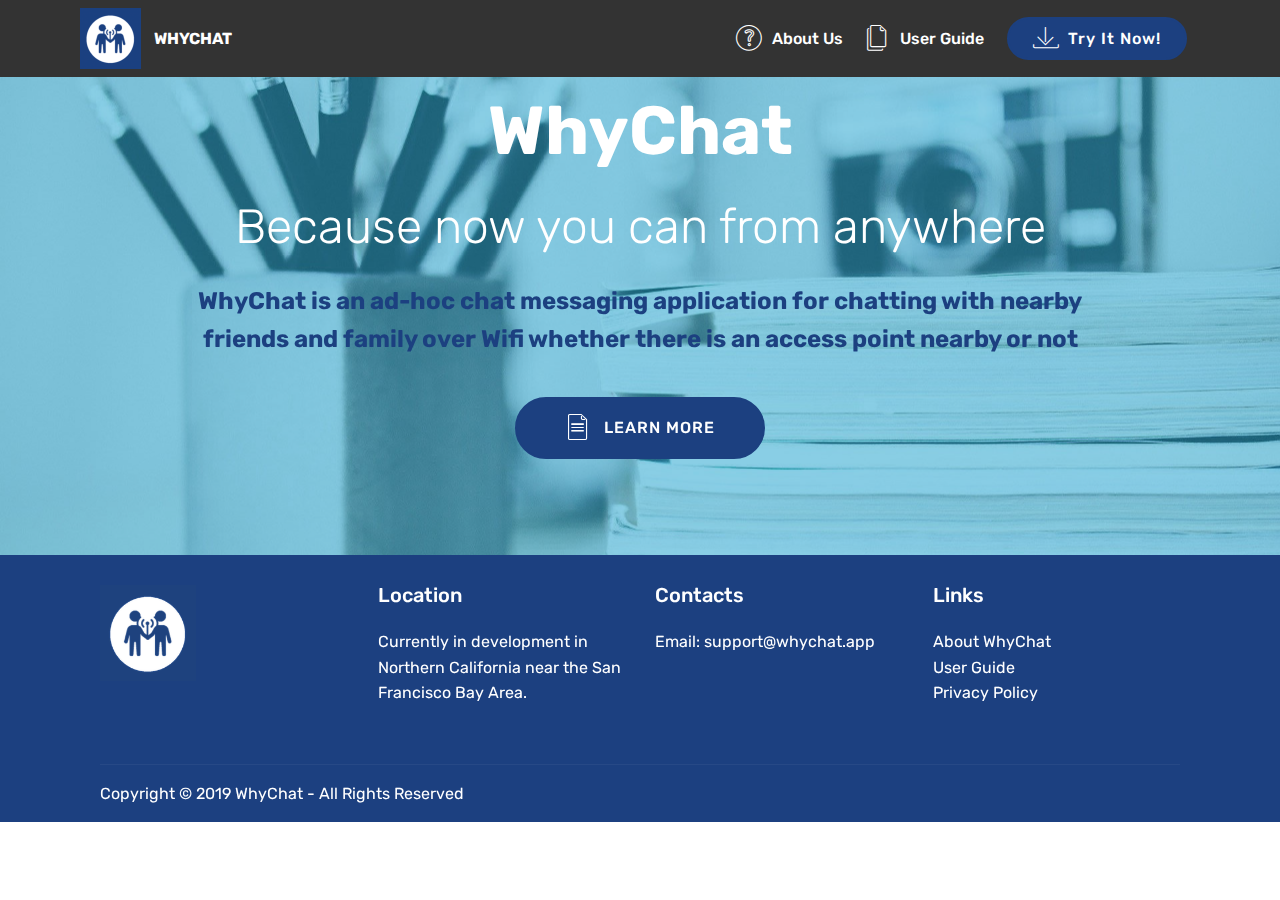
==== WhyChat/v1/index.html @ 86b4278e "Removing all of the original hi-res images" ====
<!DOCTYPE html>
<html  >
<head>
  <!-- Site made with Mobirise Website Builder v4.11.6, https://mobirise.com -->
  <meta charset="UTF-8">
  <meta http-equiv="X-UA-Compatible" content="IE=edge">
  <meta name="generator" content="Mobirise v4.11.6, mobirise.com">
  <meta name="viewport" content="width=device-width, initial-scale=1, minimum-scale=1">
  <link rel="shortcut icon" href="assets/images/icon-603x-122x122.png" type="image/x-icon">
  <meta name="description" content="">
  
  <title>Home</title>
  <link rel="stylesheet" href="assets/web/assets/mobirise-icons/mobirise-icons.css">
  <link rel="stylesheet" href="assets/bootstrap/css/bootstrap.min.css">
  <link rel="stylesheet" href="assets/bootstrap/css/bootstrap-grid.min.css">
  <link rel="stylesheet" href="assets/bootstrap/css/bootstrap-reboot.min.css">
  <link rel="stylesheet" href="assets/socicon/css/styles.css">
  <link rel="stylesheet" href="assets/tether/tether.min.css">
  <link rel="stylesheet" href="assets/dropdown/css/style.css">
  <link rel="stylesheet" href="assets/theme/css/style.css">
  <link rel="preload" as="style" href="assets/mobirise/css/mbr-additional.css"><link rel="stylesheet" href="assets/mobirise/css/mbr-additional.css" type="text/css">
  
  
  
</head>
<body>

<!-- Analytics -->
<head>
  <meta name="description" content="WhyChat? Because now you can chat with other people from any nearby place that other iOS users exist. WhyChat is similar to other chat messaging applications, but the major difference is that no information is stored or transmitted to the cloud. All messages are sent directly between iOS devices with end-to-end encryption. All of your login information, messages, and file attachments are also stored in an encrypted format on your device once received. So now you're probably asking, what's the primary use case for Why Chat? Well, WhyChat is an ad-hoc chat messaging application for those times when you have either limited or no cellular network connectivity and maybe even no Wi-Fi access point or router to connect to. You really could literally use it anywhere you want: home, school, work, lab environments, an underground bunker, etc... Let's examine a few more of those now.">
 <meta name="copyright" content="WhyChat, Copyright 2019">
 <meta name="keywords" content="WhyChat,ad-hoc,Chat,Message,VPN,tunnel,peer-to-peer,device-to-device,Wifi,Cellular,limited,Facebook,WhatsApp,Messenger,WhyChat,Line,Message,Flight,United,Delta,WeChat,Viber,Telegram,Tinder,Bumble,OkCupid,Grindr,Scruff,Hinge,Happn,Airlines,Airplane,American,United,Delta,Alaska,Southwest,JetBlue,hiking">
</head>
<!-- /Analytics -->


  <section class="menu cid-qTkzRZLJNu" once="menu" id="menu1-0">

    

    <nav class="navbar navbar-expand beta-menu navbar-dropdown align-items-center navbar-fixed-top navbar-toggleable-sm">
        <button class="navbar-toggler navbar-toggler-right" type="button" data-toggle="collapse" data-target="#navbarSupportedContent" aria-controls="navbarSupportedContent" aria-expanded="false" aria-label="Toggle navigation">
            <div class="hamburger">
                <span></span>
                <span></span>
                <span></span>
                <span></span>
            </div>
        </button>
        <div class="menu-logo">
            <div class="navbar-brand">
                <span class="navbar-logo">
                    <a href="index.html">
                         <img src="assets/images/icon-603x-122x122.png" alt="Mobirise" title="" style="height: 3.8rem;">
                    </a>
                </span>
                <span class="navbar-caption-wrap"><a class="navbar-caption text-white display-4" href="index.html">
                        WHYCHAT</a></span>
            </div>
        </div>
        <div class="collapse navbar-collapse" id="navbarSupportedContent">
            <ul class="navbar-nav nav-dropdown" data-app-modern-menu="true"><li class="nav-item">
                    <a class="nav-link link text-white display-4" href="about.html"><span class="mbri-question mbr-iconfont mbr-iconfont-btn"></span>
                        
                        About Us</a>
                </li><li class="nav-item"><a class="nav-link link text-white display-4" href="user_guide.html"><span class="mbri-pages mbr-iconfont mbr-iconfont-btn"></span>
                        
                        User Guide</a></li></ul>
            <div class="navbar-buttons mbr-section-btn"><a class="btn btn-sm btn-primary display-4" href="https://testflight.apple.com/join/iDws4KuP" target="_blank">
                    <span class="mbri-save mbr-iconfont mbr-iconfont-btn "></span>
                    Try It Now!
                </a></div>
        </div>
    </nav>
</section>

<section class="engine"><a href="https://mobirise.info/o">portfolio website templates</a></section><section class="header1 cid-rIruFOC8xG mbr-parallax-background" id="header1-3">

    

    <div class="mbr-overlay" style="opacity: 0.5; background-color: rgb(20, 157, 204);">
    </div>

    <div class="container">
        <div class="row justify-content-md-center">
            <div class="mbr-white col-md-10">
                <h1 class="mbr-section-title align-center mbr-bold pb-3 mbr-fonts-style display-1">
                    WhyChat</h1>
                <h3 class="mbr-section-subtitle align-center mbr-light pb-3 mbr-fonts-style display-2">Because now you can from anywhere</h3>
                <p class="mbr-text align-center pb-3 mbr-fonts-style display-5"><strong>WhyChat is an ad-hoc chat messaging application for chatting with nearby friends and family over Wifi whether there is an access point nearby or not</strong></p>
                <div class="mbr-section-btn align-center"><a class="btn btn-md btn-primary display-4" href="user_guide.html">
                        <span class="mbr-iconfont mbri-file"></span>LEARN MORE</a></div>
            </div>
        </div>
    </div>

</section>

<section class="cid-rIrBvwK6OU" id="footer1-4">

    

    

    <div class="container">
        <div class="media-container-row content text-white">
            <div class="col-12 col-md-3">
                <div class="media-wrap">
                    
                        <img src="assets/images/icon-83-6-167x167.png" alt="Mobirise" title="">
                    
                </div>
            </div>
            <div class="col-12 col-md-3 mbr-fonts-style display-7">
                <h5 class="pb-3">Location</h5>
                <p class="mbr-text">Currently in development in Northern California near the San Francisco Bay Area.</p>
            </div>
            <div class="col-12 col-md-3 mbr-fonts-style display-7">
                <h5 class="pb-3">
                    Contacts
                </h5>
                <p class="mbr-text">
                    Email: <a href="mailto:support@whychat.app" class="text-white">support@whychat.app &nbsp;</a> &nbsp; &nbsp; &nbsp;<br></p>
            </div>
            <div class="col-12 col-md-3 mbr-fonts-style display-7">
                <h5 class="pb-3">
                    Links
                </h5>
                <p class="mbr-text"><a href="about.html" class="text-white">About WhyChat</a><br><a class="text-white" href="user_guide.html">User Guide</a><br><a href="privacy_policy.html" class="text-white">Privacy Policy</a><br><br></p>
            </div>
        </div>
        <div class="footer-lower">
            <div class="media-container-row">
                <div class="col-sm-12">
                    <hr>
                </div>
            </div>
            <div class="media-container-row mbr-white">
                <div class="col-sm-6 copyright">
                    <p class="mbr-text mbr-fonts-style display-7">Copyright © 2019 WhyChat - All Rights Reserved
                    </p>
                </div>
                <div class="col-md-6">
                    
                </div>
            </div>
        </div>
    </div>
</section>


  <script src="assets/web/assets/jquery/jquery.min.js"></script>
  <script src="assets/popper/popper.min.js"></script>
  <script src="assets/bootstrap/js/bootstrap.min.js"></script>
  <script src="assets/tether/tether.min.js"></script>
  <script src="assets/dropdown/js/nav-dropdown.js"></script>
  <script src="assets/dropdown/js/navbar-dropdown.js"></script>
  <script src="assets/touchswipe/jquery.touch-swipe.min.js"></script>
  <script src="assets/parallax/jarallax.min.js"></script>
  <script src="assets/smoothscroll/smooth-scroll.js"></script>
  <script src="assets/theme/js/script.js"></script>
  
  
</body>
</html>
---- WhyChat/v1/assets/web/assets/mobirise-icons/mobirise-icons.css ----
@font-face {
  font-family: 'MobiriseIcons';
  src:  url('mobirise-icons.eot?spat4u');
  src:  url('mobirise-icons.eot?spat4u#iefix') format('embedded-opentype'),
    url('mobirise-icons.ttf?spat4u') format('truetype'),
    url('mobirise-icons.woff?spat4u') format('woff'),
    url('mobirise-icons.svg?spat4u#MobiriseIcons') format('svg');
  font-weight: normal;
  font-style: normal;
  font-display: swap;
}

[class^="mbri-"], [class*=" mbri-"] {
  /* use !important to prevent issues with browser extensions that change fonts */
  font-family: MobiriseIcons !important;
  speak: none;
  font-style: normal;
  font-weight: normal;
  font-variant: normal;
  text-transform: none;
  line-height: 1;

  /* Better Font Rendering =========== */
  -webkit-font-smoothing: antialiased;
  -moz-osx-font-smoothing: grayscale;
}

.mbri-add-submenu:before {
  content: "\e900";
}
.mbri-alert:before {
  content: "\e901";
}
.mbri-align-center:before {
  content: "\e902";
}
.mbri-align-justify:before {
  content: "\e903";
}
.mbri-align-left:before {
  content: "\e904";
}
.mbri-align-right:before {
  content: "\e905";
}
.mbri-android:before {
  content: "\e906";
}
.mbri-apple:before {
  content: "\e907";
}
.mbri-arrow-down:before {
  content: "\e908";
}
.mbri-arrow-next:before {
  content: "\e909";
}
.mbri-arrow-prev:before {
  content: "\e90a";
}
.mbri-arrow-up:before {
  content: "\e90b";
}
.mbri-bold:before {
  content: "\e90c";
}
.mbri-bookmark:before {
  content: "\e90d";
}
.mbri-bootstrap:before {
  content: "\e90e";
}
.mbri-briefcase:before {
  content: "\e90f";
}
.mbri-browse:before {
  content: "\e910";
}
.mbri-bulleted-list:before {
  content: "\e911";
}
.mbri-calendar:before {
  content: "\e912";
}
.mbri-camera:before {
  content: "\e913";
}
.mbri-cart-add:before {
  content: "\e914";
}
.mbri-cart-full:before {
  content: "\e915";
}
.mbri-cash:before {
  content: "\e916";
}
.mbri-change-style:before {
  content: "\e917";
}
.mbri-chat:before {
  content: "\e918";
}
.mbri-clock:before {
  content: "\e919";
}
.mbri-close:before {
  content: "\e91a";
}
.mbri-cloud:before {
  content: "\e91b";
}
.mbri-code:before {
  content: "\e91c";
}
.mbri-contact-form:before {
  content: "\e91d";
}
.mbri-credit-card:before {
  content: "\e91e";
}
.mbri-cursor-click:before {
  content: "\e91f";
}
.mbri-cust-feedback:before {
  content: "\e920";
}
.mbri-database:before {
  content: "\e921";
}
.mbri-delivery:before {
  content: "\e922";
}
.mbri-desktop:before {
  content: "\e923";
}
.mbri-devices:before {
  content: "\e924";
}
.mbri-down:before {
  content: "\e925";
}
.mbri-download:before {
  content: "\e989";
}
.mbri-drag-n-drop:before {
  content: "\e927";
}
.mbri-drag-n-drop2:before {
  content: "\e928";
}
.mbri-edit:before {
  content: "\e929";
}
.mbri-edit2:before {
  content: "\e92a";
}
.mbri-error:before {
  content: "\e92b";
}
.mbri-extension:before {
  content: "\e92c";
}
.mbri-features:before {
  content: "\e92d";
}
.mbri-file:before {
  content: "\e92e";
}
.mbri-flag:before {
  content: "\e92f";
}
.mbri-folder:before {
  content: "\e930";
}
.mbri-gift:before {
  content: "\e931";
}
.mbri-github:before {
  content: "\e932";
}
.mbri-globe:before {
  content: "\e933";
}
.mbri-globe-2:before {
  content: "\e934";
}
.mbri-growing-chart:before {
  content: "\e935";
}
.mbri-hearth:before {
  content: "\e936";
}
.mbri-help:before {
  content: "\e937";
}
.mbri-home:before {
  content: "\e938";
}
.mbri-hot-cup:before {
  content: "\e939";
}
.mbri-idea:before {
  content: "\e93a";
}
.mbri-image-gallery:before {
  content: "\e93b";
}
.mbri-image-slider:before {
  content: "\e93c";
}
.mbri-info:before {
  content: "\e93d";
}
.mbri-italic:before {
  content: "\e93e";
}
.mbri-key:before {
  content: "\e93f";
}
.mbri-laptop:before {
  content: "\e940";
}
.mbri-layers:before {
  content: "\e941";
}
.mbri-left-right:before {
  content: "\e942";
}
.mbri-left:before {
  content: "\e943";
}
.mbri-letter:before {
  content: "\e944";
}
.mbri-like:before {
  content: "\e945";
}
.mbri-link:before {
  content: "\e946";
}
.mbri-lock:before {
  content: "\e947";
}
.mbri-login:before {
  content: "\e948";
}
.mbri-logout:before {
  content: "\e949";
}
.mbri-magic-stick:before {
  content: "\e94a";
}
.mbri-map-pin:before {
  content: "\e94b";
}
.mbri-menu:before {
  content: "\e94c";
}
.mbri-mobile:before {
  content: "\e94d";
}
.mbri-mobile2:before {
  content: "\e94e";
}
.mbri-mobirise:before {
  content: "\e94f";
}
.mbri-more-horizontal:before {
  content: "\e950";
}
.mbri-more-vertical:before {
  content: "\e951";
}
.mbri-music:before {
  content: "\e952";
}
.mbri-new-file:before {
  content: "\e953";
}
.mbri-numbered-list:before {
  content: "\e954";
}
.mbri-opened-folder:before {
  content: "\e955";
}
.mbri-pages:before {
  content: "\e956";
}
.mbri-paper-plane:before {
  content: "\e957";
}
.mbri-paperclip:before {
  content: "\e958";
}
.mbri-photo:before {
  content: "\e959";
}
.mbri-photos:before {
  content: "\e95a";
}
.mbri-pin:before {
  content: "\e95b";
}
.mbri-play:before {
  content: "\e95c";
}
.mbri-plus:before {
  content: "\e95d";
}
.mbri-preview:before {
  content: "\e95e";
}
.mbri-print:before {
  content: "\e95f";
}
.mbri-protect:before {
  content: "\e960";
}
.mbri-question:before {
  content: "\e961";
}
.mbri-quote-left:before {
  content: "\e962";
}
.mbri-quote-right:before {
  content: "\e963";
}
.mbri-refresh:before {
  content: "\e964";
}
.mbri-responsive:before {
  content: "\e965";
}
.mbri-right:before {
  content: "\e966";
}
.mbri-rocket:before {
  content: "\e967";
}
.mbri-sad-face:before {
  content: "\e968";
}
.mbri-sale:before {
  content: "\e969";
}
.mbri-save:before {
  content: "\e96a";
}
.mbri-search:before {
  content: "\e96b";
}
.mbri-setting:before {
  content: "\e96c";
}
.mbri-setting2:before {
  content: "\e96d";
}
.mbri-setting3:before {
  content: "\e96e";
}
.mbri-share:before {
  content: "\e96f";
}
.mbri-shopping-bag:before {
  content: "\e970";
}
.mbri-shopping-basket:before {
  content: "\e971";
}
.mbri-shopping-cart:before {
  content: "\e972";
}
.mbri-sites:before {
  content: "\e973";
}
.mbri-smile-face:before {
  content: "\e974";
}
.mbri-speed:before {
  content: "\e975";
}
.mbri-star:before {
  content: "\e976";
}
.mbri-success:before {
  content: "\e977";
}
.mbri-sun:before {
  content: "\e978";
}
.mbri-sun2:before {
  content: "\e979";
}
.mbri-tablet:before {
  content: "\e97a";
}
.mbri-tablet-vertical:before {
  content: "\e97b";
}
.mbri-target:before {
  content: "\e97c";
}
.mbri-timer:before {
  content: "\e97d";
}
.mbri-to-ftp:before {
  content: "\e97e";
}
.mbri-to-local-drive:before {
  content: "\e97f";
}
.mbri-touch-swipe:before {
  content: "\e980";
}
.mbri-touch:before {
  content: "\e981";
}
.mbri-trash:before {
  content: "\e982";
}
.mbri-underline:before {
  content: "\e983";
}
.mbri-unlink:before {
  content: "\e984";
}
.mbri-unlock:before {
  content: "\e985";
}
.mbri-up-down:before {
  content: "\e986";
}
.mbri-up:before {
  content: "\e987";
}
.mbri-update:before {
  content: "\e988";
}
.mbri-upload:before {
 content: "\e926"; 
}
.mbri-user:before {
  content: "\e98a";
}
.mbri-user2:before {
  content: "\e98b";
}
.mbri-users:before {
  content: "\e98c";
}
.mbri-video:before {
  content: "\e98d";
}
.mbri-video-play:before {
  content: "\e98e";
}
.mbri-watch:before {
  content: "\e98f";
}
.mbri-website-theme:before {
  content: "\e990";
}
.mbri-wifi:before {
  content: "\e991";
}
.mbri-windows:before {
  content: "\e992";
}
.mbri-zoom-out:before {
  content: "\e993";
}
.mbri-redo:before {
  content: "\e994";
}
.mbri-undo:before {
  content: "\e995";
}
---- WhyChat/v1/assets/socicon/css/styles.css ----
@charset "UTF-8";

@font-face {
  font-family: "socicon";
  src:url("../fonts/socicon.eot");
  src:url("../fonts/socicon.eot?#iefix") format("embedded-opentype"),
    url("../fonts/socicon.woff") format("woff"),
    url("../fonts/socicon.ttf") format("truetype"),
    url("../fonts/socicon.svg#socicon") format("svg");
  font-weight: normal;
  font-style: normal;
  font-display:swap;
}

[data-icon]:before {
  font-family: "socicon" !important;
  content: attr(data-icon);
  font-style: normal !important;
  font-weight: normal !important;
  font-variant: normal !important;
  text-transform: none !important;
  speak: none;
  line-height: 1;
  -webkit-font-smoothing: antialiased;
  -moz-osx-font-smoothing: grayscale;
}

[class^="socicon-"]:before,
[class*=" socicon-"]:before {
  font-family: "socicon" !important;
  font-style: normal !important;
  font-weight: normal !important;
  font-variant: normal !important;
  text-transform: none !important;
  speak: none;
  line-height: 1;
  -webkit-font-smoothing: antialiased;
  -moz-osx-font-smoothing: grayscale;
}

.socicon-modelmayhem:before {
  content: "\e000";
}
.socicon-mixcloud:before {
  content: "\e001";
}
.socicon-drupal:before {
  content: "\e002";
}
.socicon-swarm:before {
  content: "\e003";
}
.socicon-istock:before {
  content: "\e004";
}
.socicon-yammer:before {
  content: "\e005";
}
.socicon-ello:before {
  content: "\e006";
}
.socicon-stackoverflow:before {
  content: "\e007";
}
.socicon-persona:before {
  content: "\e008";
}
.socicon-triplej:before {
  content: "\e009";
}
.socicon-houzz:before {
  content: "\e00a";
}
.socicon-rss:before {
  content: "\e00b";
}
.socicon-paypal:before {
  content: "\e00c";
}
.socicon-odnoklassniki:before {
  content: "\e00d";
}
.socicon-airbnb:before {
  content: "\e00e";
}
.socicon-periscope:before {
  content: "\e00f";
}
.socicon-outlook:before {
  content: "\e010";
}
.socicon-coderwall:before {
  content: "\e011";
}
.socicon-tripadvisor:before {
  content: "\e012";
}
.socicon-appnet:before {
  content: "\e013";
}
.socicon-goodreads:before {
  content: "\e014";
}
.socicon-tripit:before {
  content: "\e015";
}
.socicon-lanyrd:before {
  content: "\e016";
}
.socicon-slideshare:before {
  content: "\e017";
}
.socicon-buffer:before {
  content: "\e018";
}
.socicon-disqus:before {
  content: "\e019";
}
.socicon-vkontakte:before {
  content: "\e01a";
}
.socicon-whatsapp:before {
  content: "\e01b";
}
.socicon-patreon:before {
  content: "\e01c";
}
.socicon-storehouse:before {
  content: "\e01d";
}
.socicon-pocket:before {
  content: "\e01e";
}
.socicon-mail:before {
  content: "\e01f";
}
.socicon-blogger:before {
  content: "\e020";
}
.socicon-technorati:before {
  content: "\e021";
}
.socicon-reddit:before {
  content: "\e022";
}
.socicon-dribbble:before {
  content: "\e023";
}
.socicon-stumbleupon:before {
  content: "\e024";
}
.socicon-digg:before {
  content: "\e025";
}
.socicon-envato:before {
  content: "\e026";
}
.socicon-behance:before {
  content: "\e027";
}
.socicon-delicious:before {
  content: "\e028";
}
.socicon-deviantart:before {
  content: "\e029";
}
.socicon-forrst:before {
  content: "\e02a";
}
.socicon-play:before {
  content: "\e02b";
}
.socicon-zerply:before {
  content: "\e02c";
}
.socicon-wikipedia:before {
  content: "\e02d";
}
.socicon-apple:before {
  content: "\e02e";
}
.socicon-flattr:before {
  content: "\e02f";
}
.socicon-github:before {
  content: "\e030";
}
.socicon-renren:before {
  content: "\e031";
}
.socicon-friendfeed:before {
  content: "\e032";
}
.socicon-newsvine:before {
  content: "\e033";
}
.socicon-identica:before {
  content: "\e034";
}
.socicon-bebo:before {
  content: "\e035";
}
.socicon-zynga:before {
  content: "\e036";
}
.socicon-steam:before {
  content: "\e037";
}
.socicon-xbox:before {
  content: "\e038";
}
.socicon-windows:before {
  content: "\e039";
}
.socicon-qq:before {
  content: "\e03a";
}
.socicon-douban:before {
  content: "\e03b";
}
.socicon-meetup:before {
  content: "\e03c";
}
.socicon-playstation:before {
  content: "\e03d";
}
.socicon-android:before {
  content: "\e03e";
}
.socicon-snapchat:before {
  content: "\e03f";
}
.socicon-twitter:before {
  content: "\e040";
}
.socicon-facebook:before {
  content: "\e041";
}
.socicon-googleplus:before {
  content: "\e042";
}
.socicon-pinterest:before {
  content: "\e043";
}
.socicon-foursquare:before {
  content: "\e044";
}
.socicon-yahoo:before {
  content: "\e045";
}
.socicon-skype:before {
  content: "\e046";
}
.socicon-yelp:before {
  content: "\e047";
}
.socicon-feedburner:before {
  content: "\e048";
}
.socicon-linkedin:before {
  content: "\e049";
}
.socicon-viadeo:before {
  content: "\e04a";
}
.socicon-xing:before {
  content: "\e04b";
}
.socicon-myspace:before {
  content: "\e04c";
}
.socicon-soundcloud:before {
  content: "\e04d";
}
.socicon-spotify:before {
  content: "\e04e";
}
.socicon-grooveshark:before {
  content: "\e04f";
}
.socicon-lastfm:before {
  content: "\e050";
}
.socicon-youtube:before {
  content: "\e051";
}
.socicon-vimeo:before {
  content: "\e052";
}
.socicon-dailymotion:before {
  content: "\e053";
}
.socicon-vine:before {
  content: "\e054";
}
.socicon-flickr:before {
  content: "\e055";
}
.socicon-500px:before {
  content: "\e056";
}
.socicon-wordpress:before {
  content: "\e058";
}
.socicon-tumblr:before {
  content: "\e059";
}
.socicon-twitch:before {
  content: "\e05a";
}
.socicon-8tracks:before {
  content: "\e05b";
}
.socicon-amazon:before {
  content: "\e05c";
}
.socicon-icq:before {
  content: "\e05d";
}
.socicon-smugmug:before {
  content: "\e05e";
}
.socicon-ravelry:before {
  content: "\e05f";
}
.socicon-weibo:before {
  content: "\e060";
}
.socicon-baidu:before {
  content: "\e061";
}
.socicon-angellist:before {
  content: "\e062";
}
.socicon-ebay:before {
  content: "\e063";
}
.socicon-imdb:before {
  content: "\e064";
}
.socicon-stayfriends:before {
  content: "\e065";
}
.socicon-residentadvisor:before {
  content: "\e066";
}
.socicon-google:before {
  content: "\e067";
}
.socicon-yandex:before {
  content: "\e068";
}
.socicon-sharethis:before {
  content: "\e069";
}
.socicon-bandcamp:before {
  content: "\e06a";
}
.socicon-itunes:before {
  content: "\e06b";
}
.socicon-deezer:before {
  content: "\e06c";
}
.socicon-telegram:before {
  content: "\e06e";
}
.socicon-openid:before {
  content: "\e06f";
}
.socicon-amplement:before {
  content: "\e070";
}
.socicon-viber:before {
  content: "\e071";
}
.socicon-zomato:before {
  content: "\e072";
}
.socicon-draugiem:before {
  content: "\e074";
}
.socicon-endomodo:before {
  content: "\e075";
}
.socicon-filmweb:before {
  content: "\e076";
}
.socicon-stackexchange:before {
  content: "\e077";
}
.socicon-wykop:before {
  content: "\e078";
}
.socicon-teamspeak:before {
  content: "\e079";
}
.socicon-teamviewer:before {
  content: "\e07a";
}
.socicon-ventrilo:before {
  content: "\e07b";
}
.socicon-younow:before {
  content: "\e07c";
}
.socicon-raidcall:before {
  content: "\e07d";
}
.socicon-mumble:before {
  content: "\e07e";
}
.socicon-medium:before {
  content: "\e06d";
}
.socicon-bebee:before {
  content: "\e07f";
}
.socicon-hitbox:before {
  content: "\e080";
}
.socicon-reverbnation:before {
  content: "\e081";
}
.socicon-formulr:before {
  content: "\e082";
}
.socicon-instagram:before {
  content: "\e057";
}
.socicon-battlenet:before {
  content: "\e083";
}
.socicon-chrome:before {
  content: "\e084";
}
.socicon-discord:before {
  content: "\e086";
}
.socicon-issuu:before {
  content: "\e087";
}
.socicon-macos:before {
  content: "\e088";
}
.socicon-firefox:before {
  content: "\e089";
}
.socicon-opera:before {
  content: "\e08d";
}
.socicon-keybase:before {
  content: "\e090";
}
.socicon-alliance:before {
  content: "\e091";
}
.socicon-livejournal:before {
  content: "\e092";
}
.socicon-googlephotos:before {
  content: "\e093";
}
.socicon-horde:before {
  content: "\e094";
}
.socicon-etsy:before {
  content: "\e095";
}
.socicon-zapier:before {
  content: "\e096";
}
.socicon-google-scholar:before {
  content: "\e097";
}
.socicon-researchgate:before {
  content: "\e098";
}
.socicon-wechat:before {
  content: "\e099";
}
.socicon-strava:before {
  content: "\e09a";
}
.socicon-line:before {
  content: "\e09b";
}
.socicon-lyft:before {
  content: "\e09c";
}
.socicon-uber:before {
  content: "\e09d";
}
.socicon-songkick:before {
  content: "\e09e";
}
.socicon-viewbug:before {
  content: "\e09f";
}
.socicon-googlegroups:before {
  content: "\e0a0";
}
.socicon-quora:before {
  content: "\e073";
}
.socicon-diablo:before {
  content: "\e085";
}
.socicon-blizzard:before {
  content: "\e0a1";
}
.socicon-hearthstone:before {
  content: "\e08b";
}
.socicon-heroes:before {
  content: "\e08a";
}
.socicon-overwatch:before {
  content: "\e08c";
}
.socicon-warcraft:before {
  content: "\e08e";
}
.socicon-starcraft:before {
  content: "\e08f";
}
.socicon-beam:before {
  content: "\e0a2";
}
.socicon-curse:before {
  content: "\e0a3";
}
.socicon-player:before {
  content: "\e0a4";
}
.socicon-streamjar:before {
  content: "\e0a5";
}
.socicon-nintendo:before {
  content: "\e0a6";
}
.socicon-hellocoton:before {
  content: "\e0a7";
}
---- WhyChat/v1/assets/dropdown/css/style.css ----
.navbar-dropdown {
  left: 0;
  padding: 0;
  position: absolute;
  right: 0;
  top: 0;
  transition: all 0.45s ease;
  z-index: 1030;
  background: #282828; }
  .navbar-dropdown .navbar-logo {
    margin-right: 0.8rem;
    transition: margin 0.3s ease-in-out;
    vertical-align: middle; }
    .navbar-dropdown .navbar-logo img {
      height: 3.125rem;
      transition: all 0.3s ease-in-out; }
    .navbar-dropdown .navbar-logo.mbr-iconfont {
      font-size: 3.125rem;
      line-height: 3.125rem; }
  .navbar-dropdown .navbar-caption {
    font-weight: 700;
    white-space: normal;
    vertical-align: -4px;
    line-height: 3.125rem !important; }
    .navbar-dropdown .navbar-caption, .navbar-dropdown .navbar-caption:hover {
      color: inherit;
      text-decoration: none; }
  .navbar-dropdown .mbr-iconfont + .navbar-caption {
    vertical-align: -1px; }
  .navbar-dropdown.navbar-fixed-top {
    position: fixed; }
  .navbar-dropdown .navbar-brand span {
    vertical-align: -4px; }
  .navbar-dropdown.bg-color.transparent {
    background: none; }
  .navbar-dropdown.navbar-short .navbar-brand {
    padding: 0.625rem 0; }
    .navbar-dropdown.navbar-short .navbar-brand span {
      vertical-align: -1px; }
  .navbar-dropdown.navbar-short .navbar-caption {
    line-height: 2.375rem !important;
    vertical-align: -2px; }
  .navbar-dropdown.navbar-short .navbar-logo {
    margin-right: 0.5rem; }
    .navbar-dropdown.navbar-short .navbar-logo img {
      height: 2.375rem; }
    .navbar-dropdown.navbar-short .navbar-logo.mbr-iconfont {
      font-size: 2.375rem;
      line-height: 2.375rem; }
  .navbar-dropdown.navbar-short .mbr-table-cell {
    height: 3.625rem; }
  .navbar-dropdown .navbar-close {
    left: 0.6875rem;
    position: fixed;
    top: 0.75rem;
    z-index: 1000; }
  .navbar-dropdown .hamburger-icon {
    content: "";
    display: inline-block;
    vertical-align: middle;
    width: 16px;
    -webkit-box-shadow: 0 -6px 0 1px #282828,0 0 0 1px #282828,0 6px 0 1px #282828;
    -moz-box-shadow: 0 -6px 0 1px #282828,0 0 0 1px #282828,0 6px 0 1px #282828;
    box-shadow: 0 -6px 0 1px #282828,0 0 0 1px #282828,0 6px 0 1px #282828; }

.dropdown-menu .dropdown-toggle[data-toggle="dropdown-submenu"]::after {
  border-bottom: 0.35em solid transparent;
  border-left: 0.35em solid;
  border-right: 0;
  border-top: 0.35em solid transparent;
  margin-left: 0.3rem; }

.dropdown-menu .dropdown-item:focus {
  outline: 0; }

.nav-dropdown {
  font-size: 0.75rem;
  font-weight: 500;
  height: auto !important; }
  .nav-dropdown .nav-btn {
    padding-left: 1rem; }
  .nav-dropdown .link {
    margin: .667em 1.667em;
    font-weight: 500;
    padding: 0;
    transition: color .2s ease-in-out; }
    .nav-dropdown .link.dropdown-toggle {
      margin-right: 2.583em; }
      .nav-dropdown .link.dropdown-toggle::after {
        margin-left: .25rem;
        border-top: 0.35em solid;
        border-right: 0.35em solid transparent;
        border-left: 0.35em solid transparent;
        border-bottom: 0; }
      .nav-dropdown .link.dropdown-toggle[aria-expanded="true"] {
        margin: 0;
        padding: 0.667em 3.263em  0.667em 1.667em; }
  .nav-dropdown .link::after,
  .nav-dropdown .dropdown-item::after {
    color: inherit; }
  .nav-dropdown .btn {
    font-size: 0.75rem;
    font-weight: 700;
    letter-spacing: 0;
    margin-bottom: 0;
    padding-left: 1.25rem;
    padding-right: 1.25rem; }
  .nav-dropdown .dropdown-menu {
    border-radius: 0;
    border: 0;
    left: 0;
    margin: 0;
    padding-bottom: 1.25rem;
    padding-top: 1.25rem;
    position: relative; }
  .nav-dropdown .dropdown-submenu {
    margin-left: 0.125rem;
    top: 0; }
  .nav-dropdown .dropdown-item {
    font-weight: 500;
    line-height: 2;
    padding: 0.3846em 4.615em 0.3846em 1.5385em;
    position: relative;
    transition: color .2s ease-in-out, background-color .2s ease-in-out; }
    .nav-dropdown .dropdown-item::after {
      margin-top: -0.3077em;
      position: absolute;
      right: 1.1538em;
      top: 50%; }
    .nav-dropdown .dropdown-item:focus, .nav-dropdown .dropdown-item:hover {
      background: none; }

@media (max-width: 767px) {
  .nav-dropdown.navbar-toggleable-sm {
    bottom: 0;
    display: none;
    left: 0;
    overflow-x: hidden;
    position: fixed;
    top: 0;
    transform: translateX(-100%);
    -ms-transform: translateX(-100%);
    -webkit-transform: translateX(-100%);
    width: 18.75rem;
    z-index: 999; } }
.nav-dropdown.navbar-toggleable-xl {
  bottom: 0;
  display: none;
  left: 0;
  overflow-x: hidden;
  position: fixed;
  top: 0;
  transform: translateX(-100%);
  -ms-transform: translateX(-100%);
  -webkit-transform: translateX(-100%);
  width: 18.75rem;
  z-index: 999; }

.nav-dropdown-sm {
  display: block !important;
  overflow-x: hidden;
  overflow: auto;
  padding-top: 3.875rem; }
  .nav-dropdown-sm::after {
    content: "";
    display: block;
    height: 3rem;
    width: 100%; }
  .nav-dropdown-sm.collapse.in ~ .navbar-close {
    display: block !important; }
  .nav-dropdown-sm.collapsing, .nav-dropdown-sm.collapse.in {
    transform: translateX(0);
    -ms-transform: translateX(0);
    -webkit-transform: translateX(0);
    transition: all 0.25s ease-out;
    -webkit-transition: all 0.25s ease-out;
    background: #282828; }
  .nav-dropdown-sm.collapsing[aria-expanded="false"] {
    transform: translateX(-100%);
    -ms-transform: translateX(-100%);
    -webkit-transform: translateX(-100%); }
  .nav-dropdown-sm .nav-item {
    display: block;
    margin-left: 0 !important;
    padding-left: 0; }
  .nav-dropdown-sm .link,
  .nav-dropdown-sm .dropdown-item {
    border-top: 1px dotted rgba(255, 255, 255, 0.1);
    font-size: 0.8125rem;
    line-height: 1.6;
    margin: 0 !important;
    padding: 0.875rem 2.4rem 0.875rem 1.5625rem !important;
    position: relative;
    white-space: normal; }
    .nav-dropdown-sm .link:focus, .nav-dropdown-sm .link:hover,
    .nav-dropdown-sm .dropdown-item:focus,
    .nav-dropdown-sm .dropdown-item:hover {
      background: rgba(0, 0, 0, 0.2) !important;
      color: #c0a375; }
  .nav-dropdown-sm .nav-btn {
    position: relative;
    padding: 1.5625rem 1.5625rem 0 1.5625rem; }
    .nav-dropdown-sm .nav-btn::before {
      border-top: 1px dotted rgba(255, 255, 255, 0.1);
      content: "";
      left: 0;
      position: absolute;
      top: 0;
      width: 100%; }
    .nav-dropdown-sm .nav-btn + .nav-btn {
      padding-top: 0.625rem; }
      .nav-dropdown-sm .nav-btn + .nav-btn::before {
        display: none; }
  .nav-dropdown-sm .btn {
    padding: 0.625rem 0; }
  .nav-dropdown-sm .dropdown-toggle[data-toggle="dropdown-submenu"]::after {
    margin-left: .25rem;
    border-top: 0.35em solid;
    border-right: 0.35em solid transparent;
    border-left: 0.35em solid transparent;
    border-bottom: 0; }
  .nav-dropdown-sm .dropdown-toggle[data-toggle="dropdown-submenu"][aria-expanded="true"]::after {
    border-top: 0;
    border-right: 0.35em solid transparent;
    border-left: 0.35em solid transparent;
    border-bottom: 0.35em solid; }
  .nav-dropdown-sm .dropdown-menu {
    margin: 0;
    padding: 0;
    position: relative;
    top: 0;
    left: 0;
    width: 100%;
    border: 0;
    float: none;
    border-radius: 0;
    background: none; }
  .nav-dropdown-sm .dropdown-submenu {
    left: 100%;
    margin-left: 0.125rem;
    margin-top: -1.25rem;
    top: 0; }

.navbar-toggleable-sm .nav-dropdown .dropdown-menu {
  position: absolute; }

.navbar-toggleable-sm .nav-dropdown .dropdown-submenu {
  left: 100%;
  margin-left: 0.125rem;
  margin-top: -1.25rem;
  top: 0; }

.navbar-toggleable-sm.opened .nav-dropdown .dropdown-menu {
  position: relative; }

.navbar-toggleable-sm.opened .nav-dropdown .dropdown-submenu {
  left: 0;
  margin-left: 00rem;
  margin-top: 0rem;
  top: 0; }

.is-builder .nav-dropdown.collapsing {
  transition: none !important; }

/*# sourceMappingURL=style.css.map */
---- WhyChat/v1/assets/theme/css/style.css ----
/*!
 * Mobirise v4 theme (https://mobirise.com/)
 * Copyright 2017 Mobirise
 */
section {
  background-color: #eeeeee; }

body {
  font-style: normal;
  line-height: 1.5; }

section,
.container,
.container-fluid {
  position: relative;
  word-wrap: break-word; }

a.mbr-iconfont:hover {
  text-decoration: none; }

.article .lead p,
.article .lead ul,
.article .lead ol,
.article .lead pre,
.article .lead blockquote {
  margin-bottom: 0; }

ul,
ol,
pre,
blockquote {
  margin-bottom: 2.3125rem; }

pre {
  background: #f4f4f4;
  padding: 10px 24px;
  white-space: pre-wrap; }

.inactive {
  -webkit-user-select: none;
  -moz-user-select: none;
  -ms-user-select: none;
  user-select: none;
  pointer-events: none;
  -webkit-user-drag: none;
  user-drag: none; }

.mbr-section__comments .row {
  justify-content: center;
  -webkit-justify-content: center; }

a {
  font-style: normal;
  font-weight: 400;
  cursor: pointer; }
  a, a:hover {
    text-decoration: none; }

figure {
  margin-bottom: 0; }

body {
  color: #232323; }

h1,
h2,
h3,
h4,
h5,
h6,
.h1,
.h2,
.h3,
.h4,
.h5,
.h6,
.display-1,
.display-2,
.display-3,
.display-4 {
  line-height: 1;
  word-break: break-word;
  word-wrap: break-word; }

.mbr-section-title {
  font-style: normal;
  line-height: 1.2; }

.mbr-section-subtitle {
  line-height: 1.3; }

.mbr-text {
  font-style: normal;
  line-height: 1.6; }

b,
strong {
  font-weight: bold; }

blockquote {
  padding: 10px 0 10px 20px;
  position: relative;
  border-left: 2px solid;
  border-color: #ff3366; }

input:-webkit-autofill, input:-webkit-autofill:hover, input:-webkit-autofill:focus, input:-webkit-autofill:active {
  transition-delay: 9999s;
  transition-property: background-color, color; }

textarea[type='hidden'] {
  display: none; }

body {
  position: relative; }

section {
  background-position: 50% 50%;
  background-repeat: no-repeat;
  background-size: cover; }
  section .mbr-background-video,
  section .mbr-background-video-preview {
    position: absolute;
    bottom: 0;
    left: 0;
    right: 0;
    top: 0; }

.hidden {
  visibility: hidden; }

.mbr-z-index20 {
  z-index: 20; }

/*! Base colors */
.mbr-white {
  color: #ffffff; }

.mbr-black {
  color: #000000; }

.mbr-bg-white {
  background-color: #ffffff; }

.mbr-bg-black {
  background-color: #000000; }

/*! Text-aligns */
.align-left {
  text-align: left; }

.align-center {
  text-align: center; }

.align-right {
  text-align: right; }

@media (max-width: 767px) {
  .align-left,
  .align-center,
  .align-right,
  .mbr-section-btn,
  .mbr-section-title {
    text-align: center; } }
/*! Font-weight  */
.mbr-light {
  font-weight: 300; }

.mbr-regular {
  font-weight: 400; }

.mbr-semibold {
  font-weight: 500; }

.mbr-bold {
  font-weight: 700; }

/*! Media  */
.media-size-item {
  -webkit-flex: 1 1 auto;
  -moz-flex: 1 1 auto;
  -ms-flex: 1 1 auto;
  -o-flex: 1 1 auto;
  flex: 1 1 auto; }

.media-content {
  -webkit-flex-basis: 100%;
  flex-basis: 100%; }

.media-container-row {
  display: -ms-flexbox;
  display: -webkit-flex;
  display: flex;
  -webkit-flex-direction: row;
  -ms-flex-direction: row;
  flex-direction: row;
  -webkit-flex-wrap: wrap;
  -ms-flex-wrap: wrap;
  flex-wrap: wrap;
  -webkit-justify-content: center;
  -ms-flex-pack: center;
  justify-content: center;
  -webkit-align-content: center;
  -ms-flex-line-pack: center;
  align-content: center;
  -webkit-align-items: start;
  -ms-flex-align: start;
  align-items: start; }
  .media-container-row .media-size-item {
    width: 400px; }

.media-container-column {
  display: -ms-flexbox;
  display: -webkit-flex;
  display: flex;
  -webkit-flex-direction: column;
  -ms-flex-direction: column;
  flex-direction: column;
  -webkit-flex-wrap: wrap;
  -ms-flex-wrap: wrap;
  flex-wrap: wrap;
  -webkit-justify-content: center;
  -ms-flex-pack: center;
  justify-content: center;
  -webkit-align-content: center;
  -ms-flex-line-pack: center;
  align-content: center;
  -webkit-align-items: stretch;
  -ms-flex-align: stretch;
  align-items: stretch; }
  .media-container-column > * {
    width: 100%; }

@media (min-width: 992px) {
  .media-container-row {
    -webkit-flex-wrap: nowrap;
    -ms-flex-wrap: nowrap;
    flex-wrap: nowrap; } }
figure {
  overflow: hidden; }

figure[mbr-media-size] {
  transition: width 0.1s; }

.mbr-figure img,
.mbr-figure iframe {
  display: block;
  width: 100%; }

.card {
  background-color: transparent;
  border: none; }

.card-box {
  width: 100%; }

.card-img {
  text-align: center;
  flex-shrink: 0;
  -webkit-flex-shrink: 0; }

.media {
  max-width: 100%;
  margin: 0 auto; }

.mbr-figure {
  -ms-flex-item-align: center;
  -ms-grid-row-align: center;
  -webkit-align-self: center;
  align-self: center; }

.media-container > div {
  max-width: 100%; }

.mbr-figure img,
.card-img img {
  width: 100%; }

@media (max-width: 991px) {
  .media-size-item {
    width: auto !important; }

  .media {
    width: auto; }

  .mbr-figure {
    width: 100% !important; } }
/*! Buttons */
.btn {
  font-weight: 500;
  border-width: 2px;
  font-style: normal;
  letter-spacing: 1px;
  margin: .4rem .8rem;
  white-space: normal;
  -webkit-transition: all .3s ease-in-out;
  -moz-transition: all .3s ease-in-out;
  transition: all .3s ease-in-out;
  display: inline-flex;
  align-items: center;
  justify-content: center;
  word-break: break-word;
  -webkit-align-items: center;
  -webkit-justify-content: center;
  display: -webkit-inline-flex; }

.btn-sm {
  font-weight: 500;
  letter-spacing: 1px;
  -webkit-transition: all .3s ease-in-out;
  -moz-transition: all .3s ease-in-out;
  transition: all .3s ease-in-out; }

.btn-md {
  font-weight: 500;
  letter-spacing: 1px;
  margin: .4rem .8rem !important;
  -webkit-transition: all .3s ease-in-out;
  -moz-transition: all .3s ease-in-out;
  transition: all .3s ease-in-out; }

.btn-lg {
  font-weight: 500;
  letter-spacing: 1px;
  margin: .4rem .8rem !important;
  -webkit-transition: all .3s ease-in-out;
  -moz-transition: all .3s ease-in-out;
  transition: all .3s ease-in-out; }

.mbr-section-btn {
  margin-left: -0.25rem;
  margin-right: -0.25rem;
  font-size: 0; }

nav .mbr-section-btn {
  margin-left: 0rem;
  margin-right: 0rem; }

.btn-form {
  border-radius: 0; }
  .btn-form:hover {
    cursor: pointer; }

/*! Btn icon margin */
.btn .mbr-iconfont,
.btn.btn-sm .mbr-iconfont {
  cursor: pointer;
  margin-right: 0.5rem; }

.btn.btn-md .mbr-iconfont,
.btn.btn-md .mbr-iconfont {
  margin-right: 0.8rem; }

.mbr-regular {
  font-weight: 400; }

.mbr-semibold {
  font-weight: 500; }

.mbr-bold {
  font-weight: 700; }

[type='submit'] {
  -webkit-appearance: none; }

/*! Full-screen */
.mbr-fullscreen .mbr-overlay {
  min-height: 100vh; }

.mbr-fullscreen {
  display: flex;
  display: -webkit-flex;
  display: -moz-flex;
  display: -ms-flex;
  display: -o-flex;
  align-items: center;
  -webkit-align-items: center;
  min-height: 100vh;
  padding-top: 3rem;
  padding-bottom: 3rem; }

/*! Map */
.map {
  height: 25rem;
  position: relative; }
  .map iframe {
    width: 100%;
    height: 100%; }

.mbr-overlay {
  background-color: #000;
  bottom: 0;
  left: 0;
  opacity: .5;
  position: absolute;
  right: 0;
  top: 0;
  z-index: 0;
  pointer-events: none; }

/* Form */
blockquote {
  font-style: italic;
  padding: 10px 0 10px 20px;
  font-size: 1.09rem;
  position: relative;
  border-width: 3px; }

.form-control {
  background-color: #f5f5f5;
  box-shadow: none;
  color: #565656;
  line-height: 1.43;
  min-height: 3.5em;
  padding: 1.07em .5em; }
  .form-control, .form-control:focus {
    border: 1px solid #e8e8e8; }
  .form-active .form-control:invalid {
    border-color: red; }

.form-control-label {
  position: relative;
  cursor: pointer;
  margin-bottom: .357em;
  padding: 0; }

.alert {
  color: #ffffff;
  border-radius: 0;
  border: 0;
  font-size: .875rem;
  line-height: 1.5;
  margin-bottom: 1.875rem;
  padding: 1.25rem;
  position: relative; }
  .alert.alert-form::after {
    background-color: inherit;
    bottom: -7px;
    content: "";
    display: block;
    height: 14px;
    left: 50%;
    margin-left: -7px;
    position: absolute;
    transform: rotate(45deg);
    width: 14px;
    -webkit-transform: rotate(45deg); }

.form-asterisk {
  font-family: initial;
  position: absolute;
  top: -2px;
  font-weight: normal; }

/*! Scroll to top arrow */
#scrollToTop a i:before {
  content: '';
  position: absolute;
  height: 40%;
  top: 25%;
  background: #fff;
  width: 2px;
  left: calc(50% - 1px); }
#scrollToTop a i:after {
  content: '';
  position: absolute;
  display: block;
  border-top: 2px solid #fff;
  border-right: 2px solid #fff;
  width: 40%;
  height: 40%;
  left: 30%;
  bottom: 30%;
  transform: rotate(135deg);
  -webkit-transform: rotate(135deg); }

.mbr-arrow-up {
  bottom: 25px;
  right: 90px;
  position: fixed;
  text-align: right;
  z-index: 5000;
  color: #ffffff;
  font-size: 32px;
  transform: rotate(180deg);
  -webkit-transform: rotate(180deg); }

.mbr-arrow-up a {
  background: rgba(0, 0, 0, 0.2);
  border-radius: 3px;
  color: #fff;
  display: inline-block;
  height: 60px;
  width: 60px;
  outline-style: none !important;
  position: relative;
  text-decoration: none;
  transition: all 0.3s ease-in-out;
  cursor: pointer;
  text-align: center; }
  .mbr-arrow-up a:hover {
    background-color: rgba(0, 0, 0, 0.4); }
  .mbr-arrow-up a i {
    line-height: 60px; }

.mbr-arrow-up-icon {
  display: block;
  color: #fff; }

.mbr-arrow-up-icon::before {
  content: '\203a';
  display: inline-block;
  font-family: serif;
  font-size: 32px;
  line-height: 1;
  font-style: normal;
  position: relative;
  top: 6px;
  left: -4px;
  -webkit-transform: rotate(-90deg);
  transform: rotate(-90deg); }

/*! Arrow Down */
.mbr-arrow {
  position: absolute;
  bottom: 45px;
  left: 50%;
  width: 60px;
  height: 60px;
  cursor: pointer;
  background-color: rgba(80, 80, 80, 0.5);
  border-radius: 50%;
  -webkit-transform: translateX(-50%);
  transform: translateX(-50%); }
  .mbr-arrow > a {
    display: inline-block;
    text-decoration: none;
    outline-style: none;
    -webkit-animation: arrowdown 1.7s ease-in-out infinite;
    animation: arrowdown 1.7s ease-in-out infinite; }
    .mbr-arrow > a > i {
      position: absolute;
      top: -2px;
      left: 15px;
      font-size: 2rem; }

@keyframes arrowdown {
  0% {
    transform: translateY(0px);
    -webkit-transform: translateY(0px); }
  50% {
    transform: translateY(-5px);
    -webkit-transform: translateY(-5px); }
  100% {
    transform: translateY(0px);
    -webkit-transform: translateY(0px); } }
@-webkit-keyframes arrowdown {
  0% {
    transform: translateY(0px);
    -webkit-transform: translateY(0px); }
  50% {
    transform: translateY(-5px);
    -webkit-transform: translateY(-5px); }
  100% {
    transform: translateY(0px);
    -webkit-transform: translateY(0px); } }
@media (max-width: 500px) {
  .mbr-arrow-up {
    left: 50%;
    right: auto;
    transform: translateX(-50%) rotate(180deg);
    -webkit-transform: translateX(-50%) rotate(180deg); } }
/*Gradients animation*/
@keyframes gradient-animation {
  from {
    background-position: 0% 100%;
    animation-timing-function: ease-in-out; }
  to {
    background-position: 100% 0%;
    animation-timing-function: ease-in-out; } }
@-webkit-keyframes gradient-animation {
  from {
    background-position: 0% 100%;
    animation-timing-function: ease-in-out; }
  to {
    background-position: 100% 0%;
    animation-timing-function: ease-in-out; } }
.bg-gradient {
  background-size: 200% 200%;
  animation: gradient-animation 5s infinite alternate;
  -webkit-animation: gradient-animation 5s infinite alternate; }

.menu .navbar-brand {
  display: -webkit-flex; }
  .menu .navbar-brand span {
    display: flex;
    display: -webkit-flex; }
  .menu .navbar-brand .navbar-caption-wrap {
    display: -webkit-flex; }
  .menu .navbar-brand .navbar-logo img {
    display: -webkit-flex; }
@media (min-width: 768px) and (max-width: 1023px) {
  .menu .navbar-toggleable-sm .navbar-nav {
    display: -webkit-box;
    display: -webkit-flex;
    display: -ms-flexbox; } }
@media (max-width: 1023px) {
  .menu .navbar-collapse {
    max-height: 93.5vh; }
    .menu .navbar-collapse.show {
      overflow: auto; } }
@media (min-width: 1024px) {
  .menu .navbar-nav.nav-dropdown {
    display: -webkit-flex; }
  .menu .navbar-toggleable-sm .navbar-collapse {
    display: -webkit-flex !important; }
  .menu .collapsed .navbar-collapse {
    max-height: 93.5vh; }
    .menu .collapsed .navbar-collapse.show {
      overflow: auto; } }
@media (max-width: 767px) {
  .menu .navbar-collapse {
    max-height: 80vh; } }

/* Others*/
.note-check a[data-value=Rubik] {
  font-style: normal; }

.mbr-arrow a {
  color: #ffffff; }

@media (max-width: 767px) {
  .mbr-arrow {
    display: none; } }
.navbar {
  display: -webkit-flex;
  -webkit-flex-wrap: wrap;
  -webkit-align-items: center;
  -webkit-justify-content: space-between; }

.navbar-collapse {
  -webkit-flex-basis: 100%;
  -webkit-flex-grow: 1;
  -webkit-align-items: center; }

.nav-dropdown .link {
  padding: 0.667em 1.667em !important;
  margin: 0 !important; }

.nav {
  display: -webkit-flex;
  -webkit-flex-wrap: wrap; }

.row {
  display: -webkit-flex;
  -webkit-flex-wrap: wrap; }

.justify-content-center {
  -webkit-justify-content: center; }

.form-inline {
  display: -webkit-flex;
  -webkit-flex-flow: row wrap;
  -webkit-align-items: center; }

.card-wrapper {
  -webkit-flex: 1; }

.carousel-control {
  z-index: 10;
  display: -webkit-flex;
  -webkit-align-items: center;
  -webkit-justify-content: center; }

.carousel-controls {
  display: -webkit-flex; }

.media {
  display: -webkit-flex; }

.form-group:focus {
  outline: none; }

.jq-selectbox__select {
  padding: 1.07em 0.5em;
  position: absolute;
  top: 0;
  left: 0;
  width: 100%; }

.jq-selectbox__dropdown {
  position: absolute;
  top: 100% !important;
  left: 0 !important;
  width: 100% !important; }

.jq-selectbox__trigger-arrow {
  transform: translateY(-50%); }

.jq-selectbox li {
  padding: 1.07em 0.5em; }

input[type='range'] {
  padding-left: 0 !important;
  padding-right: 0 !important; }

.modal-dialog,
.modal-content {
  height: 100%; }

.modal-dialog .carousel-inner {
  height: calc(100vh - 1.75rem); }
  @media (max-width: 575px) {
    .modal-dialog .carousel-inner {
      height: calc(100vh - 1rem); } }

.carousel-item {
  text-align: center; }

.carousel-item img {
  margin: auto; }

.navbar-toggler {
  -webkit-align-self: flex-start;
  -ms-flex-item-align: start;
  align-self: flex-start;
  padding: 0.25rem 0.75rem;
  font-size: 1.25rem;
  line-height: 1;
  background: transparent;
  border: 1px solid transparent;
  -webkit-border-radius: 0.25rem;
  border-radius: 0.25rem; }

.navbar-toggler:focus,
.navbar-toggler:hover {
  text-decoration: none; }

.navbar-toggler-icon {
  display: inline-block;
  width: 1.5em;
  height: 1.5em;
  vertical-align: middle;
  content: '';
  background: no-repeat center center;
  -webkit-background-size: 100% 100%;
  -o-background-size: 100% 100%;
  background-size: 100% 100%; }

.navbar-toggler-left {
  position: absolute;
  left: 1rem; }

.navbar-toggler-right {
  position: absolute;
  right: 1rem; }

@media (max-width: 575px) {
  .navbar-toggleable .navbar-nav .dropdown-menu {
    position: static;
    float: none; }

  .navbar-toggleable > .container {
    padding-right: 0;
    padding-left: 0; } }
@media (min-width: 576px) {
  .navbar-toggleable {
    -webkit-box-orient: horizontal;
    -webkit-box-direction: normal;
    -webkit-flex-direction: row;
    -ms-flex-direction: row;
    flex-direction: row;
    -webkit-flex-wrap: nowrap;
    -ms-flex-wrap: nowrap;
    flex-wrap: nowrap;
    -webkit-box-align: center;
    -webkit-align-items: center;
    -ms-flex-align: center;
    align-items: center; }

  .navbar-toggleable .navbar-nav {
    -webkit-box-orient: horizontal;
    -webkit-box-direction: normal;
    -webkit-flex-direction: row;
    -ms-flex-direction: row;
    flex-direction: row; }

  .navbar-toggleable .navbar-nav .nav-link {
    padding-right: 0.5rem;
    padding-left: 0.5rem; }

  .navbar-toggleable > .container {
    display: -webkit-box;
    display: -webkit-flex;
    display: -ms-flexbox;
    display: flex;
    -webkit-flex-wrap: nowrap;
    -ms-flex-wrap: nowrap;
    flex-wrap: nowrap;
    -webkit-box-align: center;
    -webkit-align-items: center;
    -ms-flex-align: center;
    align-items: center; }

  .navbar-toggleable .navbar-collapse {
    display: -webkit-box !important;
    display: -webkit-flex !important;
    display: -ms-flexbox !important;
    display: flex !important;
    width: 100%; }

  .navbar-toggleable .navbar-toggler {
    display: none; } }
@media (max-width: 767px) {
  .navbar-toggleable-sm .navbar-nav .dropdown-menu {
    position: static;
    float: none; }

  .navbar-toggleable-sm > .container {
    padding-right: 0;
    padding-left: 0; } }
@media (min-width: 768px) {
  .navbar-toggleable-sm {
    -webkit-box-orient: horizontal;
    -webkit-box-direction: normal;
    -webkit-flex-direction: row;
    -ms-flex-direction: row;
    flex-direction: row;
    -webkit-flex-wrap: nowrap;
    -ms-flex-wrap: nowrap;
    flex-wrap: nowrap;
    -webkit-box-align: center;
    -webkit-align-items: center;
    -ms-flex-align: center;
    align-items: center; }

  .navbar-toggleable-sm .navbar-nav {
    -webkit-box-orient: horizontal;
    -webkit-box-direction: normal;
    -webkit-flex-direction: row;
    -ms-flex-direction: row;
    flex-direction: row; }

  .navbar-toggleable-sm .navbar-nav .nav-link {
    padding-right: 0.5rem;
    padding-left: 0.5rem; }

  .navbar-toggleable-sm > .container {
    display: -webkit-box;
    display: -webkit-flex;
    display: -ms-flexbox;
    display: flex;
    -webkit-flex-wrap: nowrap;
    -ms-flex-wrap: nowrap;
    flex-wrap: nowrap;
    -webkit-box-align: center;
    -webkit-align-items: center;
    -ms-flex-align: center;
    align-items: center; }

  .navbar-toggleable-sm .navbar-collapse {
    display: none;
    width: 100%; }

  .navbar-toggleable-sm .navbar-toggler {
    display: none; } }
@media (max-width: 1023px) {
  .navbar-toggleable-md .navbar-nav .dropdown-menu {
    position: static;
    float: none; }

  .navbar-toggleable-md > .container {
    padding-right: 0;
    padding-left: 0; } }
@media (min-width: 1024px) {
  .navbar-toggleable-md {
    -webkit-box-orient: horizontal;
    -webkit-box-direction: normal;
    -webkit-flex-direction: row;
    -ms-flex-direction: row;
    flex-direction: row;
    -webkit-flex-wrap: nowrap;
    -ms-flex-wrap: nowrap;
    flex-wrap: nowrap;
    -webkit-box-align: center;
    -webkit-align-items: center;
    -ms-flex-align: center;
    align-items: center; }

  .navbar-toggleable-md .navbar-nav {
    -webkit-box-orient: horizontal;
    -webkit-box-direction: normal;
    -webkit-flex-direction: row;
    -ms-flex-direction: row;
    flex-direction: row; }

  .navbar-toggleable-md .navbar-nav .nav-link {
    padding-right: 0.5rem;
    padding-left: 0.5rem; }

  .navbar-toggleable-md > .container {
    display: -webkit-box;
    display: -webkit-flex;
    display: -ms-flexbox;
    display: flex;
    -webkit-flex-wrap: nowrap;
    -ms-flex-wrap: nowrap;
    flex-wrap: nowrap;
    -webkit-box-align: center;
    -webkit-align-items: center;
    -ms-flex-align: center;
    align-items: center; }

  .navbar-toggleable-md .navbar-collapse {
    display: -webkit-box !important;
    display: -webkit-flex !important;
    display: -ms-flexbox !important;
    display: flex !important;
    width: 100%; }

  .navbar-toggleable-md .navbar-toggler {
    display: none; } }
@media (max-width: 1199px) {
  .navbar-toggleable-lg .navbar-nav .dropdown-menu {
    position: static;
    float: none; }

  .navbar-toggleable-lg > .container {
    padding-right: 0;
    padding-left: 0; } }
@media (min-width: 1200px) {
  .navbar-toggleable-lg {
    -webkit-box-orient: horizontal;
    -webkit-box-direction: normal;
    -webkit-flex-direction: row;
    -ms-flex-direction: row;
    flex-direction: row;
    -webkit-flex-wrap: nowrap;
    -ms-flex-wrap: nowrap;
    flex-wrap: nowrap;
    -webkit-box-align: center;
    -webkit-align-items: center;
    -ms-flex-align: center;
    align-items: center; }

  .navbar-toggleable-lg .navbar-nav {
    -webkit-box-orient: horizontal;
    -webkit-box-direction: normal;
    -webkit-flex-direction: row;
    -ms-flex-direction: row;
    flex-direction: row; }

  .navbar-toggleable-lg .navbar-nav .nav-link {
    padding-right: 0.5rem;
    padding-left: 0.5rem; }

  .navbar-toggleable-lg > .container {
    display: -webkit-box;
    display: -webkit-flex;
    display: -ms-flexbox;
    display: flex;
    -webkit-flex-wrap: nowrap;
    -ms-flex-wrap: nowrap;
    flex-wrap: nowrap;
    -webkit-box-align: center;
    -webkit-align-items: center;
    -ms-flex-align: center;
    align-items: center; }

  .navbar-toggleable-lg .navbar-collapse {
    display: -webkit-box !important;
    display: -webkit-flex !important;
    display: -ms-flexbox !important;
    display: flex !important;
    width: 100%; }

  .navbar-toggleable-lg .navbar-toggler {
    display: none; } }
.navbar-toggleable-xl {
  -webkit-box-orient: horizontal;
  -webkit-box-direction: normal;
  -webkit-flex-direction: row;
  -ms-flex-direction: row;
  flex-direction: row;
  -webkit-flex-wrap: nowrap;
  -ms-flex-wrap: nowrap;
  flex-wrap: nowrap;
  -webkit-box-align: center;
  -webkit-align-items: center;
  -ms-flex-align: center;
  align-items: center; }

.navbar-toggleable-xl .navbar-nav .dropdown-menu {
  position: static;
  float: none; }

.navbar-toggleable-xl > .container {
  padding-right: 0;
  padding-left: 0; }

.navbar-toggleable-xl .navbar-nav {
  -webkit-box-orient: horizontal;
  -webkit-box-direction: normal;
  -webkit-flex-direction: row;
  -ms-flex-direction: row;
  flex-direction: row; }

.navbar-toggleable-xl .navbar-nav .nav-link {
  padding-right: 0.5rem;
  padding-left: 0.5rem; }

.navbar-toggleable-xl > .container {
  display: -webkit-box;
  display: -webkit-flex;
  display: -ms-flexbox;
  display: flex;
  -webkit-flex-wrap: nowrap;
  -ms-flex-wrap: nowrap;
  flex-wrap: nowrap;
  -webkit-box-align: center;
  -webkit-align-items: center;
  -ms-flex-align: center;
  align-items: center; }

.navbar-toggleable-xl .navbar-collapse {
  display: -webkit-box !important;
  display: -webkit-flex !important;
  display: -ms-flexbox !important;
  display: flex !important;
  width: 100%; }

.navbar-toggleable-xl .navbar-toggler {
  display: none; }

.card-img {
  width: auto; }

.menu .navbar.collapsed:not(.beta-menu) {
  flex-direction: column;
  -webkit-flex-direction: column; }

.carousel-item.active,
.carousel-item-next,
.carousel-item-prev {
  display: -webkit-box;
  display: -webkit-flex;
  display: -ms-flexbox;
  display: flex; }

.note-air-layout .dropup .dropdown-menu,
.note-air-layout .navbar-fixed-bottom .dropdown .dropdown-menu {
  bottom: initial !important; }

html,
body {
  height: auto;
  min-height: 100vh; }

.dropup .dropdown-toggle::after {
  display: none; }

/*# sourceMappingURL=style.css.map */
.engine {
	position: absolute;
	text-indent: -2400px;
	text-align: center;
	padding: 0;
	top: 0;
	left: -2400px;
}
---- WhyChat/v1/assets/mobirise/css/mbr-additional.css ----
@import url(https://fonts.googleapis.com/css?family=Rubik:300,300i,400,400i,500,500i,700,700i,900,900i&display=swap);





body {
  font-family: Rubik;
}
.display-1 {
  font-family: 'Rubik', sans-serif;
  font-size: 4.25rem;
  font-display: swap;
}
.display-1 > .mbr-iconfont {
  font-size: 6.8rem;
}
.display-2 {
  font-family: 'Rubik', sans-serif;
  font-size: 3rem;
  font-display: swap;
}
.display-2 > .mbr-iconfont {
  font-size: 4.8rem;
}
.display-4 {
  font-family: 'Rubik', sans-serif;
  font-size: 1rem;
  font-display: swap;
}
.display-4 > .mbr-iconfont {
  font-size: 1.6rem;
}
.display-5 {
  font-family: 'Rubik', sans-serif;
  font-size: 1.5rem;
  font-display: swap;
}
.display-5 > .mbr-iconfont {
  font-size: 2.4rem;
}
.display-7 {
  font-family: 'Rubik', sans-serif;
  font-size: 1rem;
  font-display: swap;
}
.display-7 > .mbr-iconfont {
  font-size: 1.6rem;
}
/* ---- Fluid typography for mobile devices ---- */
/* 1.4 - font scale ratio ( bootstrap == 1.42857 ) */
/* 100vw - current viewport width */
/* (48 - 20)  48 == 48rem == 768px, 20 == 20rem == 320px(minimal supported viewport) */
/* 0.65 - min scale variable, may vary */
@media (max-width: 768px) {
  .display-1 {
    font-size: 3.4rem;
    font-size: calc( 2.1374999999999997rem + (4.25 - 2.1374999999999997) * ((100vw - 20rem) / (48 - 20)));
    line-height: calc( 1.4 * (2.1374999999999997rem + (4.25 - 2.1374999999999997) * ((100vw - 20rem) / (48 - 20))));
  }
  .display-2 {
    font-size: 2.4rem;
    font-size: calc( 1.7rem + (3 - 1.7) * ((100vw - 20rem) / (48 - 20)));
    line-height: calc( 1.4 * (1.7rem + (3 - 1.7) * ((100vw - 20rem) / (48 - 20))));
  }
  .display-4 {
    font-size: 0.8rem;
    font-size: calc( 1rem + (1 - 1) * ((100vw - 20rem) / (48 - 20)));
    line-height: calc( 1.4 * (1rem + (1 - 1) * ((100vw - 20rem) / (48 - 20))));
  }
  .display-5 {
    font-size: 1.2rem;
    font-size: calc( 1.175rem + (1.5 - 1.175) * ((100vw - 20rem) / (48 - 20)));
    line-height: calc( 1.4 * (1.175rem + (1.5 - 1.175) * ((100vw - 20rem) / (48 - 20))));
  }
}
/* Buttons */
.btn {
  padding: 1rem 3rem;
  border-radius: 3px;
}
.btn-sm {
  padding: 0.6rem 1.5rem;
  border-radius: 3px;
}
.btn-md {
  padding: 1rem 3rem;
  border-radius: 3px;
}
.btn-lg {
  padding: 1.2rem 3.2rem;
  border-radius: 3px;
}
.bg-primary {
  background-color: #1c4080 !important;
}
.bg-success {
  background-color: #f7ed4a !important;
}
.bg-info {
  background-color: #82786e !important;
}
.bg-warning {
  background-color: #879a9f !important;
}
.bg-danger {
  background-color: #b1a374 !important;
}
.btn-primary,
.btn-primary:active {
  background-color: #1c4080 !important;
  border-color: #1c4080 !important;
  color: #ffffff !important;
}
.btn-primary:hover,
.btn-primary:focus,
.btn-primary.focus,
.btn-primary.active {
  color: #ffffff !important;
  background-color: #0e2141 !important;
  border-color: #0e2141 !important;
}
.btn-primary.disabled,
.btn-primary:disabled {
  color: #ffffff !important;
  background-color: #0e2141 !important;
  border-color: #0e2141 !important;
}
.btn-secondary,
.btn-secondary:active {
  background-color: #ff3366 !important;
  border-color: #ff3366 !important;
  color: #ffffff !important;
}
.btn-secondary:hover,
.btn-secondary:focus,
.btn-secondary.focus,
.btn-secondary.active {
  color: #ffffff !important;
  background-color: #e50039 !important;
  border-color: #e50039 !important;
}
.btn-secondary.disabled,
.btn-secondary:disabled {
  color: #ffffff !important;
  background-color: #e50039 !important;
  border-color: #e50039 !important;
}
.btn-info,
.btn-info:active {
  background-color: #82786e !important;
  border-color: #82786e !important;
  color: #ffffff !important;
}
.btn-info:hover,
.btn-info:focus,
.btn-info.focus,
.btn-info.active {
  color: #ffffff !important;
  background-color: #59524b !important;
  border-color: #59524b !important;
}
.btn-info.disabled,
.btn-info:disabled {
  color: #ffffff !important;
  background-color: #59524b !important;
  border-color: #59524b !important;
}
.btn-success,
.btn-success:active {
  background-color: #f7ed4a !important;
  border-color: #f7ed4a !important;
  color: #3f3c03 !important;
}
.btn-success:hover,
.btn-success:focus,
.btn-success.focus,
.btn-success.active {
  color: #3f3c03 !important;
  background-color: #eadd0a !important;
  border-color: #eadd0a !important;
}
.btn-success.disabled,
.btn-success:disabled {
  color: #3f3c03 !important;
  background-color: #eadd0a !important;
  border-color: #eadd0a !important;
}
.btn-warning,
.btn-warning:active {
  background-color: #879a9f !important;
  border-color: #879a9f !important;
  color: #ffffff !important;
}
.btn-warning:hover,
.btn-warning:focus,
.btn-warning.focus,
.btn-warning.active {
  color: #ffffff !important;
  background-color: #617479 !important;
  border-color: #617479 !important;
}
.btn-warning.disabled,
.btn-warning:disabled {
  color: #ffffff !important;
  background-color: #617479 !important;
  border-color: #617479 !important;
}
.btn-danger,
.btn-danger:active {
  background-color: #b1a374 !important;
  border-color: #b1a374 !important;
  color: #ffffff !important;
}
.btn-danger:hover,
.btn-danger:focus,
.btn-danger.focus,
.btn-danger.active {
  color: #ffffff !important;
  background-color: #8b7d4e !important;
  border-color: #8b7d4e !important;
}
.btn-danger.disabled,
.btn-danger:disabled {
  color: #ffffff !important;
  background-color: #8b7d4e !important;
  border-color: #8b7d4e !important;
}
.btn-white {
  color: #333333 !important;
}
.btn-white,
.btn-white:active {
  background-color: #ffffff !important;
  border-color: #ffffff !important;
  color: #808080 !important;
}
.btn-white:hover,
.btn-white:focus,
.btn-white.focus,
.btn-white.active {
  color: #808080 !important;
  background-color: #d9d9d9 !important;
  border-color: #d9d9d9 !important;
}
.btn-white.disabled,
.btn-white:disabled {
  color: #808080 !important;
  background-color: #d9d9d9 !important;
  border-color: #d9d9d9 !important;
}
.btn-black,
.btn-black:active {
  background-color: #333333 !important;
  border-color: #333333 !important;
  color: #ffffff !important;
}
.btn-black:hover,
.btn-black:focus,
.btn-black.focus,
.btn-black.active {
  color: #ffffff !important;
  background-color: #0d0d0d !important;
  border-color: #0d0d0d !important;
}
.btn-black.disabled,
.btn-black:disabled {
  color: #ffffff !important;
  background-color: #0d0d0d !important;
  border-color: #0d0d0d !important;
}
.btn-primary-outline,
.btn-primary-outline:active {
  background: none;
  border-color: #0a162c;
  color: #0a162c;
}
.btn-primary-outline:hover,
.btn-primary-outline:focus,
.btn-primary-outline.focus,
.btn-primary-outline.active {
  color: #ffffff;
  background-color: #1c4080;
  border-color: #1c4080;
}
.btn-primary-outline.disabled,
.btn-primary-outline:disabled {
  color: #ffffff !important;
  background-color: #1c4080 !important;
  border-color: #1c4080 !important;
}
.btn-secondary-outline,
.btn-secondary-outline:active {
  background: none;
  border-color: #cc0033;
  color: #cc0033;
}
.btn-secondary-outline:hover,
.btn-secondary-outline:focus,
.btn-secondary-outline.focus,
.btn-secondary-outline.active {
  color: #ffffff;
  background-color: #ff3366;
  border-color: #ff3366;
}
.btn-secondary-outline.disabled,
.btn-secondary-outline:disabled {
  color: #ffffff !important;
  background-color: #ff3366 !important;
  border-color: #ff3366 !important;
}
.btn-info-outline,
.btn-info-outline:active {
  background: none;
  border-color: #4b453f;
  color: #4b453f;
}
.btn-info-outline:hover,
.btn-info-outline:focus,
.btn-info-outline.focus,
.btn-info-outline.active {
  color: #ffffff;
  background-color: #82786e;
  border-color: #82786e;
}
.btn-info-outline.disabled,
.btn-info-outline:disabled {
  color: #ffffff !important;
  background-color: #82786e !important;
  border-color: #82786e !important;
}
.btn-success-outline,
.btn-success-outline:active {
  background: none;
  border-color: #d2c609;
  color: #d2c609;
}
.btn-success-outline:hover,
.btn-success-outline:focus,
.btn-success-outline.focus,
.btn-success-outline.active {
  color: #3f3c03;
  background-color: #f7ed4a;
  border-color: #f7ed4a;
}
.btn-success-outline.disabled,
.btn-success-outline:disabled {
  color: #3f3c03 !important;
  background-color: #f7ed4a !important;
  border-color: #f7ed4a !important;
}
.btn-warning-outline,
.btn-warning-outline:active {
  background: none;
  border-color: #55666b;
  color: #55666b;
}
.btn-warning-outline:hover,
.btn-warning-outline:focus,
.btn-warning-outline.focus,
.btn-warning-outline.active {
  color: #ffffff;
  background-color: #879a9f;
  border-color: #879a9f;
}
.btn-warning-outline.disabled,
.btn-warning-outline:disabled {
  color: #ffffff !important;
  background-color: #879a9f !important;
  border-color: #879a9f !important;
}
.btn-danger-outline,
.btn-danger-outline:active {
  background: none;
  border-color: #7a6e45;
  color: #7a6e45;
}
.btn-danger-outline:hover,
.btn-danger-outline:focus,
.btn-danger-outline.focus,
.btn-danger-outline.active {
  color: #ffffff;
  background-color: #b1a374;
  border-color: #b1a374;
}
.btn-danger-outline.disabled,
.btn-danger-outline:disabled {
  color: #ffffff !important;
  background-color: #b1a374 !important;
  border-color: #b1a374 !important;
}
.btn-black-outline,
.btn-black-outline:active {
  background: none;
  border-color: #000000;
  color: #000000;
}
.btn-black-outline:hover,
.btn-black-outline:focus,
.btn-black-outline.focus,
.btn-black-outline.active {
  color: #ffffff;
  background-color: #333333;
  border-color: #333333;
}
.btn-black-outline.disabled,
.btn-black-outline:disabled {
  color: #ffffff !important;
  background-color: #333333 !important;
  border-color: #333333 !important;
}
.btn-white-outline,
.btn-white-outline:active,
.btn-white-outline.active {
  background: none;
  border-color: #ffffff;
  color: #ffffff;
}
.btn-white-outline:hover,
.btn-white-outline:focus,
.btn-white-outline.focus {
  color: #333333;
  background-color: #ffffff;
  border-color: #ffffff;
}
.text-primary {
  color: #1c4080 !important;
}
.text-secondary {
  color: #ff3366 !important;
}
.text-success {
  color: #f7ed4a !important;
}
.text-info {
  color: #82786e !important;
}
.text-warning {
  color: #879a9f !important;
}
.text-danger {
  color: #b1a374 !important;
}
.text-white {
  color: #ffffff !important;
}
.text-black {
  color: #000000 !important;
}
a.text-primary:hover,
a.text-primary:focus {
  color: #0a162c !important;
}
a.text-secondary:hover,
a.text-secondary:focus {
  color: #cc0033 !important;
}
a.text-success:hover,
a.text-success:focus {
  color: #d2c609 !important;
}
a.text-info:hover,
a.text-info:focus {
  color: #4b453f !important;
}
a.text-warning:hover,
a.text-warning:focus {
  color: #55666b !important;
}
a.text-danger:hover,
a.text-danger:focus {
  color: #7a6e45 !important;
}
a.text-white:hover,
a.text-white:focus {
  color: #b3b3b3 !important;
}
a.text-black:hover,
a.text-black:focus {
  color: #4d4d4d !important;
}
.alert-success {
  background-color: #70c770;
}
.alert-info {
  background-color: #82786e;
}
.alert-warning {
  background-color: #879a9f;
}
.alert-danger {
  background-color: #b1a374;
}
.mbr-section-btn a.btn:not(.btn-form) {
  border-radius: 100px;
}
.mbr-section-btn a.btn:not(.btn-form):hover,
.mbr-section-btn a.btn:not(.btn-form):focus {
  box-shadow: none !important;
}
.mbr-section-btn a.btn:not(.btn-form):hover,
.mbr-section-btn a.btn:not(.btn-form):focus {
  box-shadow: 0 10px 40px 0 rgba(0, 0, 0, 0.2) !important;
  -webkit-box-shadow: 0 10px 40px 0 rgba(0, 0, 0, 0.2) !important;
}
.mbr-gallery-filter li a {
  border-radius: 100px !important;
}
.mbr-gallery-filter li.active .btn {
  background-color: #1c4080;
  border-color: #1c4080;
  color: #ffffff;
}
.mbr-gallery-filter li.active .btn:focus {
  box-shadow: none;
}
.nav-tabs .nav-link {
  border-radius: 100px !important;
}
a,
a:hover {
  color: #1c4080;
}
.mbr-plan-header.bg-primary .mbr-plan-subtitle,
.mbr-plan-header.bg-primary .mbr-plan-price-desc {
  color: #4579d6;
}
.mbr-plan-header.bg-success .mbr-plan-subtitle,
.mbr-plan-header.bg-success .mbr-plan-price-desc {
  color: #ffffff;
}
.mbr-plan-header.bg-info .mbr-plan-subtitle,
.mbr-plan-header.bg-info .mbr-plan-price-desc {
  color: #beb8b2;
}
.mbr-plan-header.bg-warning .mbr-plan-subtitle,
.mbr-plan-header.bg-warning .mbr-plan-price-desc {
  color: #ced6d8;
}
.mbr-plan-header.bg-danger .mbr-plan-subtitle,
.mbr-plan-header.bg-danger .mbr-plan-price-desc {
  color: #dfd9c6;
}
/* Scroll to top button*/
.scrollToTop_wraper {
  display: none;
}
.form-control {
  font-family: 'Rubik', sans-serif;
  font-size: 1rem;
  font-display: swap;
}
.form-control > .mbr-iconfont {
  font-size: 1.6rem;
}
blockquote {
  border-color: #1c4080;
}
/* Forms */
.mbr-form .btn {
  margin: .4rem 0;
}
.mbr-form .input-group-btn a.btn {
  border-radius: 100px !important;
}
.mbr-form .input-group-btn a.btn:hover {
  box-shadow: 0 10px 40px 0 rgba(0, 0, 0, 0.2);
}
.mbr-form .input-group-btn button[type="submit"] {
  border-radius: 100px !important;
  padding: 1rem 3rem;
}
.mbr-form .input-group-btn button[type="submit"]:hover {
  box-shadow: 0 10px 40px 0 rgba(0, 0, 0, 0.2);
}
.form2 .form-control {
  border-top-left-radius: 100px;
  border-bottom-left-radius: 100px;
}
.form2 .input-group-btn a.btn {
  border-top-left-radius: 0 !important;
  border-bottom-left-radius: 0 !important;
}
.form2 .input-group-btn button[type="submit"] {
  border-top-left-radius: 0 !important;
  border-bottom-left-radius: 0 !important;
}
.form3 input[type="email"] {
  border-radius: 100px !important;
}
@media (max-width: 349px) {
  .form2 input[type="email"] {
    border-radius: 100px !important;
  }
  .form2 .input-group-btn a.btn {
    border-radius: 100px !important;
  }
  .form2 .input-group-btn button[type="submit"] {
    border-radius: 100px !important;
  }
}
@media (max-width: 767px) {
  .btn {
    font-size: .75rem !important;
  }
  .btn .mbr-iconfont {
    font-size: 1rem !important;
  }
}
/* Footer */
.mbr-footer-content li::before,
.mbr-footer .mbr-contacts li::before {
  background: #1c4080;
}
.mbr-footer-content li a:hover,
.mbr-footer .mbr-contacts li a:hover {
  color: #1c4080;
}
.footer3 input[type="email"],
.footer4 input[type="email"] {
  border-radius: 100px !important;
}
.footer3 .input-group-btn a.btn,
.footer4 .input-group-btn a.btn {
  border-radius: 100px !important;
}
.footer3 .input-group-btn button[type="submit"],
.footer4 .input-group-btn button[type="submit"] {
  border-radius: 100px !important;
}
/* Headers*/
.header13 .form-inline input[type="email"],
.header14 .form-inline input[type="email"] {
  border-radius: 100px;
}
.header13 .form-inline input[type="text"],
.header14 .form-inline input[type="text"] {
  border-radius: 100px;
}
.header13 .form-inline input[type="tel"],
.header14 .form-inline input[type="tel"] {
  border-radius: 100px;
}
.header13 .form-inline a.btn,
.header14 .form-inline a.btn {
  border-radius: 100px;
}
.header13 .form-inline button,
.header14 .form-inline button {
  border-radius: 100px !important;
}
@media screen and (-ms-high-contrast: active), (-ms-high-contrast: none) {
  .card-wrapper {
    flex: auto !important;
  }
}
.jq-selectbox li:hover,
.jq-selectbox li.selected {
  background-color: #1c4080;
  color: #ffffff;
}
.jq-selectbox .jq-selectbox__trigger-arrow,
.jq-number__spin.minus:after,
.jq-number__spin.plus:after {
  transition: 0.4s;
  border-top-color: currentColor;
  border-bottom-color: currentColor;
}
.jq-selectbox:hover .jq-selectbox__trigger-arrow,
.jq-number__spin.minus:hover:after,
.jq-number__spin.plus:hover:after {
  border-top-color: #1c4080;
  border-bottom-color: #1c4080;
}
.xdsoft_datetimepicker .xdsoft_calendar td.xdsoft_default,
.xdsoft_datetimepicker .xdsoft_calendar td.xdsoft_current,
.xdsoft_datetimepicker .xdsoft_timepicker .xdsoft_time_box > div > div.xdsoft_current {
  color: #ffffff !important;
  background-color: #1c4080 !important;
  box-shadow: none !important;
}
.xdsoft_datetimepicker .xdsoft_calendar td:hover,
.xdsoft_datetimepicker .xdsoft_timepicker .xdsoft_time_box > div > div:hover {
  color: #ffffff !important;
  background: #ff3366 !important;
  box-shadow: none !important;
}
.lazy-bg {
  background-image: none !important;
}
.lazy-placeholder:not(section),
.lazy-none {
  display: block;
  position: relative;
  padding-bottom: 56.25%;
}
iframe.lazy-placeholder,
.lazy-placeholder:after {
  content: '';
  position: absolute;
  width: 100px;
  height: 100px;
  background: transparent no-repeat center;
  background-size: contain;
  top: 50%;
  left: 50%;
  transform: translateX(-50%) translateY(-50%);
  background-image: url("data:image/svg+xml;charset=UTF-8,%3csvg width='32' height='32' viewBox='0 0 64 64' xmlns='http://www.w3.org/2000/svg' stroke='%231c4080' %3e%3cg fill='none' fill-rule='evenodd'%3e%3cg transform='translate(16 16)' stroke-width='2'%3e%3ccircle stroke-opacity='.5' cx='16' cy='16' r='16'/%3e%3cpath d='M32 16c0-9.94-8.06-16-16-16'%3e%3canimateTransform attributeName='transform' type='rotate' from='0 16 16' to='360 16 16' dur='1s' repeatCount='indefinite'/%3e%3c/path%3e%3c/g%3e%3c/g%3e%3c/svg%3e");
}
section.lazy-placeholder:after {
  opacity: 0.3;
}
.cid-qTkzRZLJNu .navbar {
  padding: .5rem 0;
  background: #333333;
  transition: none;
  min-height: 77px;
}
.cid-qTkzRZLJNu .navbar-dropdown.bg-color.transparent.opened {
  background: #333333;
}
.cid-qTkzRZLJNu a {
  font-style: normal;
}
.cid-qTkzRZLJNu .nav-item span {
  padding-right: 0.4em;
  line-height: 0.5em;
  vertical-align: text-bottom;
  position: relative;
  text-decoration: none;
}
.cid-qTkzRZLJNu .nav-item a {
  display: flex;
  align-items: center;
  justify-content: center;
  padding: 0.7rem 0 !important;
  margin: 0rem .65rem !important;
}
.cid-qTkzRZLJNu .nav-item:focus,
.cid-qTkzRZLJNu .nav-link:focus {
  outline: none;
}
.cid-qTkzRZLJNu .btn {
  padding: 0.4rem 1.5rem;
  display: inline-flex;
  align-items: center;
}
.cid-qTkzRZLJNu .btn .mbr-iconfont {
  font-size: 1.6rem;
}
.cid-qTkzRZLJNu .menu-logo {
  margin-right: auto;
}
.cid-qTkzRZLJNu .menu-logo .navbar-brand {
  display: flex;
  margin-left: 5rem;
  padding: 0;
  transition: padding .2s;
  min-height: 3.8rem;
  align-items: center;
}
.cid-qTkzRZLJNu .menu-logo .navbar-brand .navbar-caption-wrap {
  display: -webkit-flex;
  -webkit-align-items: center;
  align-items: center;
  word-break: break-word;
  min-width: 7rem;
  margin: .3rem 0;
}
.cid-qTkzRZLJNu .menu-logo .navbar-brand .navbar-caption-wrap .navbar-caption {
  line-height: 1.2rem !important;
  padding-right: 2rem;
}
.cid-qTkzRZLJNu .menu-logo .navbar-brand .navbar-logo {
  font-size: 4rem;
  transition: font-size 0.25s;
}
.cid-qTkzRZLJNu .menu-logo .navbar-brand .navbar-logo img {
  display: flex;
}
.cid-qTkzRZLJNu .menu-logo .navbar-brand .navbar-logo .mbr-iconfont {
  transition: font-size 0.25s;
}
.cid-qTkzRZLJNu .navbar-toggleable-sm .navbar-collapse {
  justify-content: flex-end;
  -webkit-justify-content: flex-end;
  padding-right: 5rem;
  width: auto;
}
.cid-qTkzRZLJNu .navbar-toggleable-sm .navbar-collapse .navbar-nav {
  flex-wrap: wrap;
  -webkit-flex-wrap: wrap;
  padding-left: 0;
}
.cid-qTkzRZLJNu .navbar-toggleable-sm .navbar-collapse .navbar-nav .nav-item {
  -webkit-align-self: center;
  align-self: center;
}
.cid-qTkzRZLJNu .navbar-toggleable-sm .navbar-collapse .navbar-buttons {
  padding-left: 0;
  padding-bottom: 0;
}
.cid-qTkzRZLJNu .dropdown .dropdown-menu {
  background: #333333;
  display: none;
  position: absolute;
  min-width: 5rem;
  padding-top: 1.4rem;
  padding-bottom: 1.4rem;
  text-align: left;
}
.cid-qTkzRZLJNu .dropdown .dropdown-menu .dropdown-item {
  width: auto;
  padding: 0.235em 1.5385em 0.235em 1.5385em !important;
}
.cid-qTkzRZLJNu .dropdown .dropdown-menu .dropdown-item::after {
  right: 0.5rem;
}
.cid-qTkzRZLJNu .dropdown .dropdown-menu .dropdown-submenu {
  margin: 0;
}
.cid-qTkzRZLJNu .dropdown.open > .dropdown-menu {
  display: block;
}
.cid-qTkzRZLJNu .navbar-toggleable-sm.opened:after {
  position: absolute;
  width: 100vw;
  height: 100vh;
  content: '';
  background-color: rgba(0, 0, 0, 0.1);
  left: 0;
  bottom: 0;
  transform: translateY(100%);
  -webkit-transform: translateY(100%);
  z-index: 1000;
}
.cid-qTkzRZLJNu .navbar.navbar-short {
  min-height: 60px;
  transition: all .2s;
}
.cid-qTkzRZLJNu .navbar.navbar-short .navbar-toggler-right {
  top: 20px;
}
.cid-qTkzRZLJNu .navbar.navbar-short .navbar-logo a {
  font-size: 2.5rem !important;
  line-height: 2.5rem;
  transition: font-size 0.25s;
}
.cid-qTkzRZLJNu .navbar.navbar-short .navbar-logo a .mbr-iconfont {
  font-size: 2.5rem !important;
}
.cid-qTkzRZLJNu .navbar.navbar-short .navbar-logo a img {
  height: 3rem !important;
}
.cid-qTkzRZLJNu .navbar.navbar-short .navbar-brand {
  min-height: 3rem;
}
.cid-qTkzRZLJNu button.navbar-toggler {
  width: 31px;
  height: 18px;
  cursor: pointer;
  transition: all .2s;
  top: 1.5rem;
  right: 1rem;
}
.cid-qTkzRZLJNu button.navbar-toggler:focus {
  outline: none;
}
.cid-qTkzRZLJNu button.navbar-toggler .hamburger span {
  position: absolute;
  right: 0;
  width: 30px;
  height: 2px;
  border-right: 5px;
  background-color: #ffffff;
}
.cid-qTkzRZLJNu button.navbar-toggler .hamburger span:nth-child(1) {
  top: 0;
  transition: all .2s;
}
.cid-qTkzRZLJNu button.navbar-toggler .hamburger span:nth-child(2) {
  top: 8px;
  transition: all .15s;
}
.cid-qTkzRZLJNu button.navbar-toggler .hamburger span:nth-child(3) {
  top: 8px;
  transition: all .15s;
}
.cid-qTkzRZLJNu button.navbar-toggler .hamburger span:nth-child(4) {
  top: 16px;
  transition: all .2s;
}
.cid-qTkzRZLJNu nav.opened .hamburger span:nth-child(1) {
  top: 8px;
  width: 0;
  opacity: 0;
  right: 50%;
  transition: all .2s;
}
.cid-qTkzRZLJNu nav.opened .hamburger span:nth-child(2) {
  -webkit-transform: rotate(45deg);
  transform: rotate(45deg);
  transition: all .25s;
}
.cid-qTkzRZLJNu nav.opened .hamburger span:nth-child(3) {
  -webkit-transform: rotate(-45deg);
  transform: rotate(-45deg);
  transition: all .25s;
}
.cid-qTkzRZLJNu nav.opened .hamburger span:nth-child(4) {
  top: 8px;
  width: 0;
  opacity: 0;
  right: 50%;
  transition: all .2s;
}
.cid-qTkzRZLJNu .collapsed.navbar-expand {
  flex-direction: column;
}
.cid-qTkzRZLJNu .collapsed .btn {
  display: flex;
}
.cid-qTkzRZLJNu .collapsed .navbar-collapse {
  display: none !important;
  padding-right: 0 !important;
}
.cid-qTkzRZLJNu .collapsed .navbar-collapse.collapsing,
.cid-qTkzRZLJNu .collapsed .navbar-collapse.show {
  display: block !important;
}
.cid-qTkzRZLJNu .collapsed .navbar-collapse.collapsing .navbar-nav,
.cid-qTkzRZLJNu .collapsed .navbar-collapse.show .navbar-nav {
  display: block;
  text-align: center;
}
.cid-qTkzRZLJNu .collapsed .navbar-collapse.collapsing .navbar-nav .nav-item,
.cid-qTkzRZLJNu .collapsed .navbar-collapse.show .navbar-nav .nav-item {
  clear: both;
}
.cid-qTkzRZLJNu .collapsed .navbar-collapse.collapsing .navbar-buttons,
.cid-qTkzRZLJNu .collapsed .navbar-collapse.show .navbar-buttons {
  text-align: center;
}
.cid-qTkzRZLJNu .collapsed .navbar-collapse.collapsing .navbar-buttons:last-child,
.cid-qTkzRZLJNu .collapsed .navbar-collapse.show .navbar-buttons:last-child {
  margin-bottom: 1rem;
}
.cid-qTkzRZLJNu .collapsed button.navbar-toggler {
  display: block;
}
.cid-qTkzRZLJNu .collapsed .navbar-brand {
  margin-left: 1rem !important;
}
.cid-qTkzRZLJNu .collapsed .navbar-toggleable-sm {
  flex-direction: column;
  -webkit-flex-direction: column;
}
.cid-qTkzRZLJNu .collapsed .dropdown .dropdown-menu {
  width: 100%;
  text-align: center;
  position: relative;
  opacity: 0;
  display: block;
  height: 0;
  visibility: hidden;
  padding: 0;
  transition-duration: .5s;
  transition-property: opacity,padding,height;
}
.cid-qTkzRZLJNu .collapsed .dropdown.open > .dropdown-menu {
  position: relative;
  opacity: 1;
  height: auto;
  padding: 1.4rem 0;
  visibility: visible;
}
.cid-qTkzRZLJNu .collapsed .dropdown .dropdown-submenu {
  left: 0;
  text-align: center;
  width: 100%;
}
.cid-qTkzRZLJNu .collapsed .dropdown .dropdown-toggle[data-toggle="dropdown-submenu"]::after {
  margin-top: 0;
  position: inherit;
  right: 0;
  top: 50%;
  display: inline-block;
  width: 0;
  height: 0;
  margin-left: .3em;
  vertical-align: middle;
  content: "";
  border-top: .30em solid;
  border-right: .30em solid transparent;
  border-left: .30em solid transparent;
}
@media (max-width: 991px) {
  .cid-qTkzRZLJNu .navbar-expand {
    flex-direction: column;
  }
  .cid-qTkzRZLJNu img {
    height: 3.8rem !important;
  }
  .cid-qTkzRZLJNu .btn {
    display: flex;
  }
  .cid-qTkzRZLJNu button.navbar-toggler {
    display: block;
  }
  .cid-qTkzRZLJNu .navbar-brand {
    margin-left: 1rem !important;
  }
  .cid-qTkzRZLJNu .navbar-toggleable-sm {
    flex-direction: column;
    -webkit-flex-direction: column;
  }
  .cid-qTkzRZLJNu .navbar-collapse {
    display: none !important;
    padding-right: 0 !important;
  }
  .cid-qTkzRZLJNu .navbar-collapse.collapsing,
  .cid-qTkzRZLJNu .navbar-collapse.show {
    display: block !important;
  }
  .cid-qTkzRZLJNu .navbar-collapse.collapsing .navbar-nav,
  .cid-qTkzRZLJNu .navbar-collapse.show .navbar-nav {
    display: block;
    text-align: center;
  }
  .cid-qTkzRZLJNu .navbar-collapse.collapsing .navbar-nav .nav-item,
  .cid-qTkzRZLJNu .navbar-collapse.show .navbar-nav .nav-item {
    clear: both;
  }
  .cid-qTkzRZLJNu .navbar-collapse.collapsing .navbar-buttons,
  .cid-qTkzRZLJNu .navbar-collapse.show .navbar-buttons {
    text-align: center;
  }
  .cid-qTkzRZLJNu .navbar-collapse.collapsing .navbar-buttons:last-child,
  .cid-qTkzRZLJNu .navbar-collapse.show .navbar-buttons:last-child {
    margin-bottom: 1rem;
  }
  .cid-qTkzRZLJNu .dropdown .dropdown-menu {
    width: 100%;
    text-align: center;
    position: relative;
    opacity: 0;
    display: block;
    height: 0;
    visibility: hidden;
    padding: 0;
    transition-duration: .5s;
    transition-property: opacity,padding,height;
  }
  .cid-qTkzRZLJNu .dropdown.open > .dropdown-menu {
    position: relative;
    opacity: 1;
    height: auto;
    padding: 1.4rem 0;
    visibility: visible;
  }
  .cid-qTkzRZLJNu .dropdown .dropdown-submenu {
    left: 0;
    text-align: center;
    width: 100%;
  }
  .cid-qTkzRZLJNu .dropdown .dropdown-toggle[data-toggle="dropdown-submenu"]::after {
    margin-top: 0;
    position: inherit;
    right: 0;
    top: 50%;
    display: inline-block;
    width: 0;
    height: 0;
    margin-left: .3em;
    vertical-align: middle;
    content: "";
    border-top: .30em solid;
    border-right: .30em solid transparent;
    border-left: .30em solid transparent;
  }
}
@media (min-width: 767px) {
  .cid-qTkzRZLJNu .menu-logo {
    flex-shrink: 0;
  }
}
.cid-qTkzRZLJNu .navbar-collapse {
  flex-basis: auto;
}
.cid-qTkzRZLJNu .nav-link:hover,
.cid-qTkzRZLJNu .dropdown-item:hover {
  color: #c1c1c1 !important;
}
.cid-rIruFOC8xG {
  padding-top: 90px;
  padding-bottom: 90px;
  background-image: url("../../../assets/images/mbr-1920x1280.jpg");
}
.cid-rIruFOC8xG .mbr-text,
.cid-rIruFOC8xG .mbr-section-btn {
  color: #1c4080;
}
.cid-rIrBvwK6OU {
  padding-top: 30px;
  padding-bottom: 0px;
  background-color: #1c4080;
}
@media (max-width: 767px) {
  .cid-rIrBvwK6OU .content {
    text-align: center;
  }
  .cid-rIrBvwK6OU .content > div:not(:last-child) {
    margin-bottom: 2rem;
  }
}
@media (max-width: 767px) {
  .cid-rIrBvwK6OU .media-wrap {
    margin-bottom: 1rem;
  }
}
.cid-rIrBvwK6OU .media-wrap .mbr-iconfont-logo {
  font-size: 7.5rem;
  color: #f36;
}
.cid-rIrBvwK6OU .media-wrap img {
  height: 6rem;
}
@media (max-width: 767px) {
  .cid-rIrBvwK6OU .footer-lower .copyright {
    margin-bottom: 1rem;
    text-align: center;
  }
}
.cid-rIrBvwK6OU .footer-lower hr {
  margin: 1rem 0;
  border-color: #fff;
  opacity: .05;
}
.cid-rIrBvwK6OU .footer-lower .social-list {
  padding-left: 0;
  margin-bottom: 0;
  list-style: none;
  display: flex;
  -webkit-flex-wrap: wrap;
  flex-wrap: wrap;
  -webkit-justify-content: flex-end;
  justify-content: flex-end;
}
.cid-rIrBvwK6OU .footer-lower .social-list .mbr-iconfont-social {
  font-size: 1.3rem;
  color: #fff;
}
.cid-rIrBvwK6OU .footer-lower .social-list .soc-item {
  margin: 0 .5rem;
}
.cid-rIrBvwK6OU .footer-lower .social-list a {
  margin: 0;
  opacity: .5;
  -webkit-transition: .2s linear;
  transition: .2s linear;
}
.cid-rIrBvwK6OU .footer-lower .social-list a:hover {
  opacity: 1;
}
@media (max-width: 767px) {
  .cid-rIrBvwK6OU .footer-lower .social-list {
    -webkit-justify-content: center;
    justify-content: center;
  }
}
.cid-qTkzRZLJNu .navbar {
  padding: .5rem 0;
  background: #333333;
  transition: none;
  min-height: 77px;
}
.cid-qTkzRZLJNu .navbar-dropdown.bg-color.transparent.opened {
  background: #333333;
}
.cid-qTkzRZLJNu a {
  font-style: normal;
}
.cid-qTkzRZLJNu .nav-item span {
  padding-right: 0.4em;
  line-height: 0.5em;
  vertical-align: text-bottom;
  position: relative;
  text-decoration: none;
}
.cid-qTkzRZLJNu .nav-item a {
  display: flex;
  align-items: center;
  justify-content: center;
  padding: 0.7rem 0 !important;
  margin: 0rem .65rem !important;
}
.cid-qTkzRZLJNu .nav-item:focus,
.cid-qTkzRZLJNu .nav-link:focus {
  outline: none;
}
.cid-qTkzRZLJNu .btn {
  padding: 0.4rem 1.5rem;
  display: inline-flex;
  align-items: center;
}
.cid-qTkzRZLJNu .btn .mbr-iconfont {
  font-size: 1.6rem;
}
.cid-qTkzRZLJNu .menu-logo {
  margin-right: auto;
}
.cid-qTkzRZLJNu .menu-logo .navbar-brand {
  display: flex;
  margin-left: 5rem;
  padding: 0;
  transition: padding .2s;
  min-height: 3.8rem;
  align-items: center;
}
.cid-qTkzRZLJNu .menu-logo .navbar-brand .navbar-caption-wrap {
  display: -webkit-flex;
  -webkit-align-items: center;
  align-items: center;
  word-break: break-word;
  min-width: 7rem;
  margin: .3rem 0;
}
.cid-qTkzRZLJNu .menu-logo .navbar-brand .navbar-caption-wrap .navbar-caption {
  line-height: 1.2rem !important;
  padding-right: 2rem;
}
.cid-qTkzRZLJNu .menu-logo .navbar-brand .navbar-logo {
  font-size: 4rem;
  transition: font-size 0.25s;
}
.cid-qTkzRZLJNu .menu-logo .navbar-brand .navbar-logo img {
  display: flex;
}
.cid-qTkzRZLJNu .menu-logo .navbar-brand .navbar-logo .mbr-iconfont {
  transition: font-size 0.25s;
}
.cid-qTkzRZLJNu .navbar-toggleable-sm .navbar-collapse {
  justify-content: flex-end;
  -webkit-justify-content: flex-end;
  padding-right: 5rem;
  width: auto;
}
.cid-qTkzRZLJNu .navbar-toggleable-sm .navbar-collapse .navbar-nav {
  flex-wrap: wrap;
  -webkit-flex-wrap: wrap;
  padding-left: 0;
}
.cid-qTkzRZLJNu .navbar-toggleable-sm .navbar-collapse .navbar-nav .nav-item {
  -webkit-align-self: center;
  align-self: center;
}
.cid-qTkzRZLJNu .navbar-toggleable-sm .navbar-collapse .navbar-buttons {
  padding-left: 0;
  padding-bottom: 0;
}
.cid-qTkzRZLJNu .dropdown .dropdown-menu {
  background: #333333;
  display: none;
  position: absolute;
  min-width: 5rem;
  padding-top: 1.4rem;
  padding-bottom: 1.4rem;
  text-align: left;
}
.cid-qTkzRZLJNu .dropdown .dropdown-menu .dropdown-item {
  width: auto;
  padding: 0.235em 1.5385em 0.235em 1.5385em !important;
}
.cid-qTkzRZLJNu .dropdown .dropdown-menu .dropdown-item::after {
  right: 0.5rem;
}
.cid-qTkzRZLJNu .dropdown .dropdown-menu .dropdown-submenu {
  margin: 0;
}
.cid-qTkzRZLJNu .dropdown.open > .dropdown-menu {
  display: block;
}
.cid-qTkzRZLJNu .navbar-toggleable-sm.opened:after {
  position: absolute;
  width: 100vw;
  height: 100vh;
  content: '';
  background-color: rgba(0, 0, 0, 0.1);
  left: 0;
  bottom: 0;
  transform: translateY(100%);
  -webkit-transform: translateY(100%);
  z-index: 1000;
}
.cid-qTkzRZLJNu .navbar.navbar-short {
  min-height: 60px;
  transition: all .2s;
}
.cid-qTkzRZLJNu .navbar.navbar-short .navbar-toggler-right {
  top: 20px;
}
.cid-qTkzRZLJNu .navbar.navbar-short .navbar-logo a {
  font-size: 2.5rem !important;
  line-height: 2.5rem;
  transition: font-size 0.25s;
}
.cid-qTkzRZLJNu .navbar.navbar-short .navbar-logo a .mbr-iconfont {
  font-size: 2.5rem !important;
}
.cid-qTkzRZLJNu .navbar.navbar-short .navbar-logo a img {
  height: 3rem !important;
}
.cid-qTkzRZLJNu .navbar.navbar-short .navbar-brand {
  min-height: 3rem;
}
.cid-qTkzRZLJNu button.navbar-toggler {
  width: 31px;
  height: 18px;
  cursor: pointer;
  transition: all .2s;
  top: 1.5rem;
  right: 1rem;
}
.cid-qTkzRZLJNu button.navbar-toggler:focus {
  outline: none;
}
.cid-qTkzRZLJNu button.navbar-toggler .hamburger span {
  position: absolute;
  right: 0;
  width: 30px;
  height: 2px;
  border-right: 5px;
  background-color: #ffffff;
}
.cid-qTkzRZLJNu button.navbar-toggler .hamburger span:nth-child(1) {
  top: 0;
  transition: all .2s;
}
.cid-qTkzRZLJNu button.navbar-toggler .hamburger span:nth-child(2) {
  top: 8px;
  transition: all .15s;
}
.cid-qTkzRZLJNu button.navbar-toggler .hamburger span:nth-child(3) {
  top: 8px;
  transition: all .15s;
}
.cid-qTkzRZLJNu button.navbar-toggler .hamburger span:nth-child(4) {
  top: 16px;
  transition: all .2s;
}
.cid-qTkzRZLJNu nav.opened .hamburger span:nth-child(1) {
  top: 8px;
  width: 0;
  opacity: 0;
  right: 50%;
  transition: all .2s;
}
.cid-qTkzRZLJNu nav.opened .hamburger span:nth-child(2) {
  -webkit-transform: rotate(45deg);
  transform: rotate(45deg);
  transition: all .25s;
}
.cid-qTkzRZLJNu nav.opened .hamburger span:nth-child(3) {
  -webkit-transform: rotate(-45deg);
  transform: rotate(-45deg);
  transition: all .25s;
}
.cid-qTkzRZLJNu nav.opened .hamburger span:nth-child(4) {
  top: 8px;
  width: 0;
  opacity: 0;
  right: 50%;
  transition: all .2s;
}
.cid-qTkzRZLJNu .collapsed.navbar-expand {
  flex-direction: column;
}
.cid-qTkzRZLJNu .collapsed .btn {
  display: flex;
}
.cid-qTkzRZLJNu .collapsed .navbar-collapse {
  display: none !important;
  padding-right: 0 !important;
}
.cid-qTkzRZLJNu .collapsed .navbar-collapse.collapsing,
.cid-qTkzRZLJNu .collapsed .navbar-collapse.show {
  display: block !important;
}
.cid-qTkzRZLJNu .collapsed .navbar-collapse.collapsing .navbar-nav,
.cid-qTkzRZLJNu .collapsed .navbar-collapse.show .navbar-nav {
  display: block;
  text-align: center;
}
.cid-qTkzRZLJNu .collapsed .navbar-collapse.collapsing .navbar-nav .nav-item,
.cid-qTkzRZLJNu .collapsed .navbar-collapse.show .navbar-nav .nav-item {
  clear: both;
}
.cid-qTkzRZLJNu .collapsed .navbar-collapse.collapsing .navbar-buttons,
.cid-qTkzRZLJNu .collapsed .navbar-collapse.show .navbar-buttons {
  text-align: center;
}
.cid-qTkzRZLJNu .collapsed .navbar-collapse.collapsing .navbar-buttons:last-child,
.cid-qTkzRZLJNu .collapsed .navbar-collapse.show .navbar-buttons:last-child {
  margin-bottom: 1rem;
}
.cid-qTkzRZLJNu .collapsed button.navbar-toggler {
  display: block;
}
.cid-qTkzRZLJNu .collapsed .navbar-brand {
  margin-left: 1rem !important;
}
.cid-qTkzRZLJNu .collapsed .navbar-toggleable-sm {
  flex-direction: column;
  -webkit-flex-direction: column;
}
.cid-qTkzRZLJNu .collapsed .dropdown .dropdown-menu {
  width: 100%;
  text-align: center;
  position: relative;
  opacity: 0;
  display: block;
  height: 0;
  visibility: hidden;
  padding: 0;
  transition-duration: .5s;
  transition-property: opacity,padding,height;
}
.cid-qTkzRZLJNu .collapsed .dropdown.open > .dropdown-menu {
  position: relative;
  opacity: 1;
  height: auto;
  padding: 1.4rem 0;
  visibility: visible;
}
.cid-qTkzRZLJNu .collapsed .dropdown .dropdown-submenu {
  left: 0;
  text-align: center;
  width: 100%;
}
.cid-qTkzRZLJNu .collapsed .dropdown .dropdown-toggle[data-toggle="dropdown-submenu"]::after {
  margin-top: 0;
  position: inherit;
  right: 0;
  top: 50%;
  display: inline-block;
  width: 0;
  height: 0;
  margin-left: .3em;
  vertical-align: middle;
  content: "";
  border-top: .30em solid;
  border-right: .30em solid transparent;
  border-left: .30em solid transparent;
}
@media (max-width: 991px) {
  .cid-qTkzRZLJNu .navbar-expand {
    flex-direction: column;
  }
  .cid-qTkzRZLJNu img {
    height: 3.8rem !important;
  }
  .cid-qTkzRZLJNu .btn {
    display: flex;
  }
  .cid-qTkzRZLJNu button.navbar-toggler {
    display: block;
  }
  .cid-qTkzRZLJNu .navbar-brand {
    margin-left: 1rem !important;
  }
  .cid-qTkzRZLJNu .navbar-toggleable-sm {
    flex-direction: column;
    -webkit-flex-direction: column;
  }
  .cid-qTkzRZLJNu .navbar-collapse {
    display: none !important;
    padding-right: 0 !important;
  }
  .cid-qTkzRZLJNu .navbar-collapse.collapsing,
  .cid-qTkzRZLJNu .navbar-collapse.show {
    display: block !important;
  }
  .cid-qTkzRZLJNu .navbar-collapse.collapsing .navbar-nav,
  .cid-qTkzRZLJNu .navbar-collapse.show .navbar-nav {
    display: block;
    text-align: center;
  }
  .cid-qTkzRZLJNu .navbar-collapse.collapsing .navbar-nav .nav-item,
  .cid-qTkzRZLJNu .navbar-collapse.show .navbar-nav .nav-item {
    clear: both;
  }
  .cid-qTkzRZLJNu .navbar-collapse.collapsing .navbar-buttons,
  .cid-qTkzRZLJNu .navbar-collapse.show .navbar-buttons {
    text-align: center;
  }
  .cid-qTkzRZLJNu .navbar-collapse.collapsing .navbar-buttons:last-child,
  .cid-qTkzRZLJNu .navbar-collapse.show .navbar-buttons:last-child {
    margin-bottom: 1rem;
  }
  .cid-qTkzRZLJNu .dropdown .dropdown-menu {
    width: 100%;
    text-align: center;
    position: relative;
    opacity: 0;
    display: block;
    height: 0;
    visibility: hidden;
    padding: 0;
    transition-duration: .5s;
    transition-property: opacity,padding,height;
  }
  .cid-qTkzRZLJNu .dropdown.open > .dropdown-menu {
    position: relative;
    opacity: 1;
    height: auto;
    padding: 1.4rem 0;
    visibility: visible;
  }
  .cid-qTkzRZLJNu .dropdown .dropdown-submenu {
    left: 0;
    text-align: center;
    width: 100%;
  }
  .cid-qTkzRZLJNu .dropdown .dropdown-toggle[data-toggle="dropdown-submenu"]::after {
    margin-top: 0;
    position: inherit;
    right: 0;
    top: 50%;
    display: inline-block;
    width: 0;
    height: 0;
    margin-left: .3em;
    vertical-align: middle;
    content: "";
    border-top: .30em solid;
    border-right: .30em solid transparent;
    border-left: .30em solid transparent;
  }
}
@media (min-width: 767px) {
  .cid-qTkzRZLJNu .menu-logo {
    flex-shrink: 0;
  }
}
.cid-qTkzRZLJNu .navbar-collapse {
  flex-basis: auto;
}
.cid-qTkzRZLJNu .nav-link:hover,
.cid-qTkzRZLJNu .dropdown-item:hover {
  color: #c1c1c1 !important;
}
.cid-rIs9nfq5lC {
  padding-top: 90px;
  padding-bottom: 0px;
  background-color: #ffffff;
}
.cid-rIs9nfq5lC .mbr-section-subtitle {
  color: #767676;
}
.cid-rIw2SISDLU {
  padding-top: 30px;
  padding-bottom: 0px;
  background-color: #ffffff;
}
.cid-rIw2SISDLU .counter-container {
  color: #767676;
}
.cid-rIw2SISDLU .counter-container ul {
  margin-bottom: 0;
}
.cid-rIw2SISDLU .counter-container ul li {
  margin-bottom: 1rem;
  list-style: none;
}
.cid-rIw2SISDLU .counter-container ul li:before {
  position: absolute;
  left: 0px;
  margin-top: -10px;
  padding-top: 3px;
  content: '';
  display: inline-block;
  text-align: center;
  margin: 5px 10px;
  line-height: 20px;
  transition: all .2s;
  color: #ffffff;
  background: #149dcc;
  width: 25px;
  height: 25px;
  border-radius: 50%;
  content: '✓';
}
.cid-rIw8dCSjZS {
  padding-top: 0px;
  padding-bottom: 15px;
  background: #ffffff;
}
.cid-rIw8dCSjZS .media-container-row {
  margin: 0 auto;
  align-items: stretch;
  -webkit-align-items: stretch;
}
.cid-rIw8dCSjZS .media-container-row .img-item {
  display: -webkit-flex;
  flex-direction: column;
  justify-content: center;
  position: relative;
  width: 100%;
  z-index: 1;
  -webkit-flex-direction: column;
  -webkit-justify-content: center;
}
.cid-rIw8dCSjZS .media-container-row .img-item .img-cont {
  position: relative;
  overflow: hidden;
}
.cid-rIw8dCSjZS .media-container-row .img-item .img-cont img {
  width: 100%;
}
.cid-rIw8dCSjZS .media-container-row .img-item .img-cont .img-caption {
  position: absolute;
  bottom: 0;
  width: 100%;
  z-index: 2;
  padding: 1rem 1rem;
  word-break: break-word;
}
.cid-rIw8dCSjZS .media-container-row .img-item .img-cont .img-caption p {
  margin-bottom: 0;
}
.cid-rIw8dCSjZS .media-container-row .img-item.item1 {
  padding: 0 2rem 0 0;
}
@media (max-width: 992px) {
  .cid-rIw8dCSjZS .img-item {
    width: 100% !important;
  }
  .cid-rIw8dCSjZS .img-item.item1 {
    width: 100%;
    flex-basis: initial !important;
    padding: 0 0 2rem 0 !important;
    -webkit-flex-basis: initial !important;
  }
}
.cid-rIw3lYXubY {
  padding-top: 0px;
  padding-bottom: 0px;
  background-color: #ffffff;
}
.cid-rIw3lYXubY .counter-container {
  color: #767676;
}
.cid-rIw3lYXubY .counter-container ul {
  margin-bottom: 0;
}
.cid-rIw3lYXubY .counter-container ul li {
  margin-bottom: 1rem;
  list-style: none;
}
.cid-rIw3lYXubY .counter-container ul li:before {
  position: absolute;
  left: 0px;
  margin-top: -10px;
  padding-top: 3px;
  content: '';
  display: inline-block;
  text-align: center;
  margin: 5px 10px;
  line-height: 20px;
  transition: all .2s;
  color: #ffffff;
  background: #149dcc;
  width: 25px;
  height: 25px;
  border-radius: 50%;
  content: '✓';
}
.cid-rIw7BMiGfI {
  padding-top: 15px;
  padding-bottom: 45px;
  background: #ffffff;
}
.cid-rIw7BMiGfI .media-container-row {
  margin: 0 auto;
  align-items: stretch;
  -webkit-align-items: stretch;
}
.cid-rIw7BMiGfI .media-container-row .img-item {
  display: -webkit-flex;
  flex-direction: column;
  justify-content: center;
  position: relative;
  width: 100%;
  z-index: 1;
  -webkit-flex-direction: column;
  -webkit-justify-content: center;
}
.cid-rIw7BMiGfI .media-container-row .img-item .img-cont {
  position: relative;
  overflow: hidden;
}
.cid-rIw7BMiGfI .media-container-row .img-item .img-cont img {
  width: 100%;
}
.cid-rIw7BMiGfI .media-container-row .img-item .img-cont .img-caption {
  position: absolute;
  bottom: 0;
  width: 100%;
  z-index: 2;
  padding: 1rem 1rem;
  word-break: break-word;
}
.cid-rIw7BMiGfI .media-container-row .img-item .img-cont .img-caption p {
  margin-bottom: 0;
}
.cid-rIw7BMiGfI .media-container-row .img-item.item1 {
  padding: 0 2rem 0 0;
}
@media (max-width: 992px) {
  .cid-rIw7BMiGfI .img-item {
    width: 100% !important;
  }
  .cid-rIw7BMiGfI .img-item.item1 {
    width: 100%;
    flex-basis: initial !important;
    padding: 0 0 2rem 0 !important;
    -webkit-flex-basis: initial !important;
  }
}
.cid-rIw8Oye3Fd {
  padding-top: 0px;
  padding-bottom: 0px;
  background-color: #ffffff;
}
.cid-rIw8Oye3Fd .counter-container {
  color: #767676;
}
.cid-rIw8Oye3Fd .counter-container ul {
  margin-bottom: 0;
}
.cid-rIw8Oye3Fd .counter-container ul li {
  margin-bottom: 1rem;
  list-style: none;
}
.cid-rIw8Oye3Fd .counter-container ul li:before {
  position: absolute;
  left: 0px;
  margin-top: -10px;
  padding-top: 3px;
  content: '';
  display: inline-block;
  text-align: center;
  margin: 5px 10px;
  line-height: 20px;
  transition: all .2s;
  color: #ffffff;
  background: #149dcc;
  width: 25px;
  height: 25px;
  border-radius: 50%;
  content: '✓';
}
.cid-rIwbrhllNq {
  background: #ffffff;
  padding-top: 0px;
  padding-bottom: 0px;
}
.cid-rIwbrhllNq .image-block {
  margin: auto;
}
.cid-rIwbrhllNq figcaption {
  position: relative;
}
.cid-rIwbrhllNq figcaption div {
  position: absolute;
  bottom: 0;
  width: 100%;
}
@media (max-width: 768px) {
  .cid-rIwbrhllNq .image-block {
    width: 100% !important;
  }
}
.cid-rIwcD2t3Zq {
  padding-top: 30px;
  padding-bottom: 0px;
  background-color: #ffffff;
}
.cid-rIwcD2t3Zq .counter-container {
  color: #767676;
}
.cid-rIwcD2t3Zq .counter-container ul {
  margin-bottom: 0;
}
.cid-rIwcD2t3Zq .counter-container ul li {
  margin-bottom: 1rem;
  list-style: none;
}
.cid-rIwcD2t3Zq .counter-container ul li:before {
  position: absolute;
  left: 0px;
  margin-top: -10px;
  padding-top: 3px;
  content: '';
  display: inline-block;
  text-align: center;
  margin: 5px 10px;
  line-height: 20px;
  transition: all .2s;
  color: #ffffff;
  background: #149dcc;
  width: 25px;
  height: 25px;
  border-radius: 50%;
  content: '✓';
}
.cid-rIwepdpOP8 {
  background: #ffffff;
  padding-top: 0px;
  padding-bottom: 60px;
}
.cid-rIwepdpOP8 .image-block {
  margin: auto;
}
.cid-rIwepdpOP8 figcaption {
  position: relative;
}
.cid-rIwepdpOP8 figcaption div {
  position: absolute;
  bottom: 0;
  width: 100%;
}
@media (max-width: 768px) {
  .cid-rIwepdpOP8 .image-block {
    width: 100% !important;
  }
}
.cid-rIwhRX7FZZ {
  padding-top: 0rem;
  padding-bottom: 0rem;
  background-color: #ffffff;
}
.cid-rIwhRX7FZZ p {
  color: #767676;
}
.cid-rIwhRX7FZZ .item:focus,
.cid-rIwhRX7FZZ span:focus {
  outline: none;
}
.cid-rIwhRX7FZZ .item {
  padding-bottom: 3rem;
  cursor: pointer;
}
.cid-rIwhRX7FZZ .item-wrapper {
  position: relative;
}
.cid-rIwhRX7FZZ .item-btn,
.cid-rIwhRX7FZZ h4,
.cid-rIwhRX7FZZ h5 {
  margin: 0;
}
.cid-rIwhRX7FZZ .item-content {
  padding-top: 2rem;
}
.cid-rIwkC5dD5u {
  padding-top: 0px;
  padding-bottom: 0px;
  background-color: #ffffff;
}
.cid-rIwkC5dD5u .counter-container {
  color: #767676;
}
.cid-rIwkC5dD5u .counter-container ul {
  margin-bottom: 0;
}
.cid-rIwkC5dD5u .counter-container ul li {
  margin-bottom: 1rem;
  list-style: none;
}
.cid-rIwkC5dD5u .counter-container ul li:before {
  position: absolute;
  left: 0px;
  margin-top: -10px;
  padding-top: 3px;
  content: '';
  display: inline-block;
  text-align: center;
  margin: 5px 10px;
  line-height: 20px;
  transition: all .2s;
  color: #ffffff;
  background: #149dcc;
  width: 25px;
  height: 25px;
  border-radius: 50%;
  content: '✓';
}
.cid-rIxfl3Asnp {
  padding-top: 0px;
  padding-bottom: 0px;
  background: #ffffff;
}
.cid-rIxfl3Asnp .media-container-row {
  margin: 0 auto;
  align-items: stretch;
  -webkit-align-items: stretch;
}
.cid-rIxfl3Asnp .media-container-row .img-item {
  display: -webkit-flex;
  flex-direction: column;
  justify-content: center;
  position: relative;
  width: 100%;
  z-index: 1;
  -webkit-flex-direction: column;
  -webkit-justify-content: center;
}
.cid-rIxfl3Asnp .media-container-row .img-item .img-cont {
  position: relative;
  overflow: hidden;
}
.cid-rIxfl3Asnp .media-container-row .img-item .img-cont img {
  width: 100%;
}
.cid-rIxfl3Asnp .media-container-row .img-item .img-cont .img-caption {
  position: absolute;
  bottom: 0;
  width: 100%;
  z-index: 2;
  padding: 1rem 1rem;
  word-break: break-word;
}
.cid-rIxfl3Asnp .media-container-row .img-item .img-cont .img-caption p {
  margin-bottom: 0;
}
.cid-rIxfl3Asnp .media-container-row .img-item.item1 {
  padding: 0 2rem 0 0;
}
@media (max-width: 992px) {
  .cid-rIxfl3Asnp .img-item {
    width: 100% !important;
  }
  .cid-rIxfl3Asnp .img-item.item1 {
    width: 100%;
    flex-basis: initial !important;
    padding: 0 0 2rem 0 !important;
    -webkit-flex-basis: initial !important;
  }
}
.cid-rIxgd0YOoh {
  padding-top: 30px;
  padding-bottom: 0px;
  background-color: #ffffff;
}
.cid-rIxgd0YOoh .mbr-section-subtitle {
  color: #767676;
}
.cid-rIwl2Rd51g {
  padding-top: 0px;
  padding-bottom: 0px;
  background-color: #ffffff;
}
.cid-rIwl2Rd51g h4 {
  font-weight: 500;
  margin-bottom: 0;
  text-align: left;
}
.cid-rIwl2Rd51g p {
  color: #767676;
  text-align: left;
}
.cid-rIwl2Rd51g .card-box {
  padding-top: 2rem;
}
.cid-rIwl2Rd51g .card-wrapper {
  height: 100%;
}
.cid-rIwDIpwXSN {
  padding-top: 0px;
  padding-bottom: 0px;
  background-color: #ffffff;
}
.cid-rIwDIpwXSN h4 {
  font-weight: 500;
  margin-bottom: 0;
  text-align: left;
}
.cid-rIwDIpwXSN p {
  color: #767676;
  text-align: left;
}
.cid-rIwDIpwXSN .card-box {
  padding-top: 2rem;
}
.cid-rIwDIpwXSN .card-wrapper {
  height: 100%;
}
.cid-rIwM5vLreD {
  padding-top: 0px;
  padding-bottom: 60px;
  background-color: #ffffff;
}
.cid-rIwM5vLreD h4 {
  font-weight: 500;
  margin-bottom: 0;
  text-align: left;
}
.cid-rIwM5vLreD p {
  color: #767676;
  text-align: left;
}
.cid-rIwM5vLreD .card-box {
  padding-top: 2rem;
}
.cid-rIwM5vLreD .card-wrapper {
  height: 100%;
}
.cid-rIsbzkR7Lo {
  padding-top: 30px;
  padding-bottom: 0px;
  background-color: #1c4080;
}
@media (max-width: 767px) {
  .cid-rIsbzkR7Lo .content {
    text-align: center;
  }
  .cid-rIsbzkR7Lo .content > div:not(:last-child) {
    margin-bottom: 2rem;
  }
}
@media (max-width: 767px) {
  .cid-rIsbzkR7Lo .media-wrap {
    margin-bottom: 1rem;
  }
}
.cid-rIsbzkR7Lo .media-wrap .mbr-iconfont-logo {
  font-size: 7.5rem;
  color: #f36;
}
.cid-rIsbzkR7Lo .media-wrap img {
  height: 6rem;
}
@media (max-width: 767px) {
  .cid-rIsbzkR7Lo .footer-lower .copyright {
    margin-bottom: 1rem;
    text-align: center;
  }
}
.cid-rIsbzkR7Lo .footer-lower hr {
  margin: 1rem 0;
  border-color: #fff;
  opacity: .05;
}
.cid-rIsbzkR7Lo .footer-lower .social-list {
  padding-left: 0;
  margin-bottom: 0;
  list-style: none;
  display: flex;
  -webkit-flex-wrap: wrap;
  flex-wrap: wrap;
  -webkit-justify-content: flex-end;
  justify-content: flex-end;
}
.cid-rIsbzkR7Lo .footer-lower .social-list .mbr-iconfont-social {
  font-size: 1.3rem;
  color: #fff;
}
.cid-rIsbzkR7Lo .footer-lower .social-list .soc-item {
  margin: 0 .5rem;
}
.cid-rIsbzkR7Lo .footer-lower .social-list a {
  margin: 0;
  opacity: .5;
  -webkit-transition: .2s linear;
  transition: .2s linear;
}
.cid-rIsbzkR7Lo .footer-lower .social-list a:hover {
  opacity: 1;
}
@media (max-width: 767px) {
  .cid-rIsbzkR7Lo .footer-lower .social-list {
    -webkit-justify-content: center;
    justify-content: center;
  }
}
.cid-qTkzRZLJNu .navbar {
  padding: .5rem 0;
  background: #333333;
  transition: none;
  min-height: 77px;
}
.cid-qTkzRZLJNu .navbar-dropdown.bg-color.transparent.opened {
  background: #333333;
}
.cid-qTkzRZLJNu a {
  font-style: normal;
}
.cid-qTkzRZLJNu .nav-item span {
  padding-right: 0.4em;
  line-height: 0.5em;
  vertical-align: text-bottom;
  position: relative;
  text-decoration: none;
}
.cid-qTkzRZLJNu .nav-item a {
  display: flex;
  align-items: center;
  justify-content: center;
  padding: 0.7rem 0 !important;
  margin: 0rem .65rem !important;
}
.cid-qTkzRZLJNu .nav-item:focus,
.cid-qTkzRZLJNu .nav-link:focus {
  outline: none;
}
.cid-qTkzRZLJNu .btn {
  padding: 0.4rem 1.5rem;
  display: inline-flex;
  align-items: center;
}
.cid-qTkzRZLJNu .btn .mbr-iconfont {
  font-size: 1.6rem;
}
.cid-qTkzRZLJNu .menu-logo {
  margin-right: auto;
}
.cid-qTkzRZLJNu .menu-logo .navbar-brand {
  display: flex;
  margin-left: 5rem;
  padding: 0;
  transition: padding .2s;
  min-height: 3.8rem;
  align-items: center;
}
.cid-qTkzRZLJNu .menu-logo .navbar-brand .navbar-caption-wrap {
  display: -webkit-flex;
  -webkit-align-items: center;
  align-items: center;
  word-break: break-word;
  min-width: 7rem;
  margin: .3rem 0;
}
.cid-qTkzRZLJNu .menu-logo .navbar-brand .navbar-caption-wrap .navbar-caption {
  line-height: 1.2rem !important;
  padding-right: 2rem;
}
.cid-qTkzRZLJNu .menu-logo .navbar-brand .navbar-logo {
  font-size: 4rem;
  transition: font-size 0.25s;
}
.cid-qTkzRZLJNu .menu-logo .navbar-brand .navbar-logo img {
  display: flex;
}
.cid-qTkzRZLJNu .menu-logo .navbar-brand .navbar-logo .mbr-iconfont {
  transition: font-size 0.25s;
}
.cid-qTkzRZLJNu .navbar-toggleable-sm .navbar-collapse {
  justify-content: flex-end;
  -webkit-justify-content: flex-end;
  padding-right: 5rem;
  width: auto;
}
.cid-qTkzRZLJNu .navbar-toggleable-sm .navbar-collapse .navbar-nav {
  flex-wrap: wrap;
  -webkit-flex-wrap: wrap;
  padding-left: 0;
}
.cid-qTkzRZLJNu .navbar-toggleable-sm .navbar-collapse .navbar-nav .nav-item {
  -webkit-align-self: center;
  align-self: center;
}
.cid-qTkzRZLJNu .navbar-toggleable-sm .navbar-collapse .navbar-buttons {
  padding-left: 0;
  padding-bottom: 0;
}
.cid-qTkzRZLJNu .dropdown .dropdown-menu {
  background: #333333;
  display: none;
  position: absolute;
  min-width: 5rem;
  padding-top: 1.4rem;
  padding-bottom: 1.4rem;
  text-align: left;
}
.cid-qTkzRZLJNu .dropdown .dropdown-menu .dropdown-item {
  width: auto;
  padding: 0.235em 1.5385em 0.235em 1.5385em !important;
}
.cid-qTkzRZLJNu .dropdown .dropdown-menu .dropdown-item::after {
  right: 0.5rem;
}
.cid-qTkzRZLJNu .dropdown .dropdown-menu .dropdown-submenu {
  margin: 0;
}
.cid-qTkzRZLJNu .dropdown.open > .dropdown-menu {
  display: block;
}
.cid-qTkzRZLJNu .navbar-toggleable-sm.opened:after {
  position: absolute;
  width: 100vw;
  height: 100vh;
  content: '';
  background-color: rgba(0, 0, 0, 0.1);
  left: 0;
  bottom: 0;
  transform: translateY(100%);
  -webkit-transform: translateY(100%);
  z-index: 1000;
}
.cid-qTkzRZLJNu .navbar.navbar-short {
  min-height: 60px;
  transition: all .2s;
}
.cid-qTkzRZLJNu .navbar.navbar-short .navbar-toggler-right {
  top: 20px;
}
.cid-qTkzRZLJNu .navbar.navbar-short .navbar-logo a {
  font-size: 2.5rem !important;
  line-height: 2.5rem;
  transition: font-size 0.25s;
}
.cid-qTkzRZLJNu .navbar.navbar-short .navbar-logo a .mbr-iconfont {
  font-size: 2.5rem !important;
}
.cid-qTkzRZLJNu .navbar.navbar-short .navbar-logo a img {
  height: 3rem !important;
}
.cid-qTkzRZLJNu .navbar.navbar-short .navbar-brand {
  min-height: 3rem;
}
.cid-qTkzRZLJNu button.navbar-toggler {
  width: 31px;
  height: 18px;
  cursor: pointer;
  transition: all .2s;
  top: 1.5rem;
  right: 1rem;
}
.cid-qTkzRZLJNu button.navbar-toggler:focus {
  outline: none;
}
.cid-qTkzRZLJNu button.navbar-toggler .hamburger span {
  position: absolute;
  right: 0;
  width: 30px;
  height: 2px;
  border-right: 5px;
  background-color: #ffffff;
}
.cid-qTkzRZLJNu button.navbar-toggler .hamburger span:nth-child(1) {
  top: 0;
  transition: all .2s;
}
.cid-qTkzRZLJNu button.navbar-toggler .hamburger span:nth-child(2) {
  top: 8px;
  transition: all .15s;
}
.cid-qTkzRZLJNu button.navbar-toggler .hamburger span:nth-child(3) {
  top: 8px;
  transition: all .15s;
}
.cid-qTkzRZLJNu button.navbar-toggler .hamburger span:nth-child(4) {
  top: 16px;
  transition: all .2s;
}
.cid-qTkzRZLJNu nav.opened .hamburger span:nth-child(1) {
  top: 8px;
  width: 0;
  opacity: 0;
  right: 50%;
  transition: all .2s;
}
.cid-qTkzRZLJNu nav.opened .hamburger span:nth-child(2) {
  -webkit-transform: rotate(45deg);
  transform: rotate(45deg);
  transition: all .25s;
}
.cid-qTkzRZLJNu nav.opened .hamburger span:nth-child(3) {
  -webkit-transform: rotate(-45deg);
  transform: rotate(-45deg);
  transition: all .25s;
}
.cid-qTkzRZLJNu nav.opened .hamburger span:nth-child(4) {
  top: 8px;
  width: 0;
  opacity: 0;
  right: 50%;
  transition: all .2s;
}
.cid-qTkzRZLJNu .collapsed.navbar-expand {
  flex-direction: column;
}
.cid-qTkzRZLJNu .collapsed .btn {
  display: flex;
}
.cid-qTkzRZLJNu .collapsed .navbar-collapse {
  display: none !important;
  padding-right: 0 !important;
}
.cid-qTkzRZLJNu .collapsed .navbar-collapse.collapsing,
.cid-qTkzRZLJNu .collapsed .navbar-collapse.show {
  display: block !important;
}
.cid-qTkzRZLJNu .collapsed .navbar-collapse.collapsing .navbar-nav,
.cid-qTkzRZLJNu .collapsed .navbar-collapse.show .navbar-nav {
  display: block;
  text-align: center;
}
.cid-qTkzRZLJNu .collapsed .navbar-collapse.collapsing .navbar-nav .nav-item,
.cid-qTkzRZLJNu .collapsed .navbar-collapse.show .navbar-nav .nav-item {
  clear: both;
}
.cid-qTkzRZLJNu .collapsed .navbar-collapse.collapsing .navbar-buttons,
.cid-qTkzRZLJNu .collapsed .navbar-collapse.show .navbar-buttons {
  text-align: center;
}
.cid-qTkzRZLJNu .collapsed .navbar-collapse.collapsing .navbar-buttons:last-child,
.cid-qTkzRZLJNu .collapsed .navbar-collapse.show .navbar-buttons:last-child {
  margin-bottom: 1rem;
}
.cid-qTkzRZLJNu .collapsed button.navbar-toggler {
  display: block;
}
.cid-qTkzRZLJNu .collapsed .navbar-brand {
  margin-left: 1rem !important;
}
.cid-qTkzRZLJNu .collapsed .navbar-toggleable-sm {
  flex-direction: column;
  -webkit-flex-direction: column;
}
.cid-qTkzRZLJNu .collapsed .dropdown .dropdown-menu {
  width: 100%;
  text-align: center;
  position: relative;
  opacity: 0;
  display: block;
  height: 0;
  visibility: hidden;
  padding: 0;
  transition-duration: .5s;
  transition-property: opacity,padding,height;
}
.cid-qTkzRZLJNu .collapsed .dropdown.open > .dropdown-menu {
  position: relative;
  opacity: 1;
  height: auto;
  padding: 1.4rem 0;
  visibility: visible;
}
.cid-qTkzRZLJNu .collapsed .dropdown .dropdown-submenu {
  left: 0;
  text-align: center;
  width: 100%;
}
.cid-qTkzRZLJNu .collapsed .dropdown .dropdown-toggle[data-toggle="dropdown-submenu"]::after {
  margin-top: 0;
  position: inherit;
  right: 0;
  top: 50%;
  display: inline-block;
  width: 0;
  height: 0;
  margin-left: .3em;
  vertical-align: middle;
  content: "";
  border-top: .30em solid;
  border-right: .30em solid transparent;
  border-left: .30em solid transparent;
}
@media (max-width: 991px) {
  .cid-qTkzRZLJNu .navbar-expand {
    flex-direction: column;
  }
  .cid-qTkzRZLJNu img {
    height: 3.8rem !important;
  }
  .cid-qTkzRZLJNu .btn {
    display: flex;
  }
  .cid-qTkzRZLJNu button.navbar-toggler {
    display: block;
  }
  .cid-qTkzRZLJNu .navbar-brand {
    margin-left: 1rem !important;
  }
  .cid-qTkzRZLJNu .navbar-toggleable-sm {
    flex-direction: column;
    -webkit-flex-direction: column;
  }
  .cid-qTkzRZLJNu .navbar-collapse {
    display: none !important;
    padding-right: 0 !important;
  }
  .cid-qTkzRZLJNu .navbar-collapse.collapsing,
  .cid-qTkzRZLJNu .navbar-collapse.show {
    display: block !important;
  }
  .cid-qTkzRZLJNu .navbar-collapse.collapsing .navbar-nav,
  .cid-qTkzRZLJNu .navbar-collapse.show .navbar-nav {
    display: block;
    text-align: center;
  }
  .cid-qTkzRZLJNu .navbar-collapse.collapsing .navbar-nav .nav-item,
  .cid-qTkzRZLJNu .navbar-collapse.show .navbar-nav .nav-item {
    clear: both;
  }
  .cid-qTkzRZLJNu .navbar-collapse.collapsing .navbar-buttons,
  .cid-qTkzRZLJNu .navbar-collapse.show .navbar-buttons {
    text-align: center;
  }
  .cid-qTkzRZLJNu .navbar-collapse.collapsing .navbar-buttons:last-child,
  .cid-qTkzRZLJNu .navbar-collapse.show .navbar-buttons:last-child {
    margin-bottom: 1rem;
  }
  .cid-qTkzRZLJNu .dropdown .dropdown-menu {
    width: 100%;
    text-align: center;
    position: relative;
    opacity: 0;
    display: block;
    height: 0;
    visibility: hidden;
    padding: 0;
    transition-duration: .5s;
    transition-property: opacity,padding,height;
  }
  .cid-qTkzRZLJNu .dropdown.open > .dropdown-menu {
    position: relative;
    opacity: 1;
    height: auto;
    padding: 1.4rem 0;
    visibility: visible;
  }
  .cid-qTkzRZLJNu .dropdown .dropdown-submenu {
    left: 0;
    text-align: center;
    width: 100%;
  }
  .cid-qTkzRZLJNu .dropdown .dropdown-toggle[data-toggle="dropdown-submenu"]::after {
    margin-top: 0;
    position: inherit;
    right: 0;
    top: 50%;
    display: inline-block;
    width: 0;
    height: 0;
    margin-left: .3em;
    vertical-align: middle;
    content: "";
    border-top: .30em solid;
    border-right: .30em solid transparent;
    border-left: .30em solid transparent;
  }
}
@media (min-width: 767px) {
  .cid-qTkzRZLJNu .menu-logo {
    flex-shrink: 0;
  }
}
.cid-qTkzRZLJNu .navbar-collapse {
  flex-basis: auto;
}
.cid-qTkzRZLJNu .nav-link:hover,
.cid-qTkzRZLJNu .dropdown-item:hover {
  color: #c1c1c1 !important;
}
.cid-rIrPy7bJno {
  padding-top: 90px;
  padding-bottom: 0px;
  background-color: #ffffff;
}
.cid-rIrPy7bJno .mbr-section-subtitle {
  color: #767676;
}
.cid-rIrPBeWeKo {
  padding-top: 60px;
  padding-bottom: 60px;
  background-color: #ffffff;
}
.cid-rIrPBeWeKo .mbr-text,
.cid-rIrPBeWeKo blockquote {
  color: #767676;
}
.cid-rIsbt2X6ob {
  padding-top: 30px;
  padding-bottom: 0px;
  background-color: #1c4080;
}
@media (max-width: 767px) {
  .cid-rIsbt2X6ob .content {
    text-align: center;
  }
  .cid-rIsbt2X6ob .content > div:not(:last-child) {
    margin-bottom: 2rem;
  }
}
@media (max-width: 767px) {
  .cid-rIsbt2X6ob .media-wrap {
    margin-bottom: 1rem;
  }
}
.cid-rIsbt2X6ob .media-wrap .mbr-iconfont-logo {
  font-size: 7.5rem;
  color: #f36;
}
.cid-rIsbt2X6ob .media-wrap img {
  height: 6rem;
}
@media (max-width: 767px) {
  .cid-rIsbt2X6ob .footer-lower .copyright {
    margin-bottom: 1rem;
    text-align: center;
  }
}
.cid-rIsbt2X6ob .footer-lower hr {
  margin: 1rem 0;
  border-color: #fff;
  opacity: .05;
}
.cid-rIsbt2X6ob .footer-lower .social-list {
  padding-left: 0;
  margin-bottom: 0;
  list-style: none;
  display: flex;
  -webkit-flex-wrap: wrap;
  flex-wrap: wrap;
  -webkit-justify-content: flex-end;
  justify-content: flex-end;
}
.cid-rIsbt2X6ob .footer-lower .social-list .mbr-iconfont-social {
  font-size: 1.3rem;
  color: #fff;
}
.cid-rIsbt2X6ob .footer-lower .social-list .soc-item {
  margin: 0 .5rem;
}
.cid-rIsbt2X6ob .footer-lower .social-list a {
  margin: 0;
  opacity: .5;
  -webkit-transition: .2s linear;
  transition: .2s linear;
}
.cid-rIsbt2X6ob .footer-lower .social-list a:hover {
  opacity: 1;
}
@media (max-width: 767px) {
  .cid-rIsbt2X6ob .footer-lower .social-list {
    -webkit-justify-content: center;
    justify-content: center;
  }
}
.cid-qTkzRZLJNu .navbar {
  padding: .5rem 0;
  background: #333333;
  transition: none;
  min-height: 77px;
}
.cid-qTkzRZLJNu .navbar-dropdown.bg-color.transparent.opened {
  background: #333333;
}
.cid-qTkzRZLJNu a {
  font-style: normal;
}
.cid-qTkzRZLJNu .nav-item span {
  padding-right: 0.4em;
  line-height: 0.5em;
  vertical-align: text-bottom;
  position: relative;
  text-decoration: none;
}
.cid-qTkzRZLJNu .nav-item a {
  display: flex;
  align-items: center;
  justify-content: center;
  padding: 0.7rem 0 !important;
  margin: 0rem .65rem !important;
}
.cid-qTkzRZLJNu .nav-item:focus,
.cid-qTkzRZLJNu .nav-link:focus {
  outline: none;
}
.cid-qTkzRZLJNu .btn {
  padding: 0.4rem 1.5rem;
  display: inline-flex;
  align-items: center;
}
.cid-qTkzRZLJNu .btn .mbr-iconfont {
  font-size: 1.6rem;
}
.cid-qTkzRZLJNu .menu-logo {
  margin-right: auto;
}
.cid-qTkzRZLJNu .menu-logo .navbar-brand {
  display: flex;
  margin-left: 5rem;
  padding: 0;
  transition: padding .2s;
  min-height: 3.8rem;
  align-items: center;
}
.cid-qTkzRZLJNu .menu-logo .navbar-brand .navbar-caption-wrap {
  display: -webkit-flex;
  -webkit-align-items: center;
  align-items: center;
  word-break: break-word;
  min-width: 7rem;
  margin: .3rem 0;
}
.cid-qTkzRZLJNu .menu-logo .navbar-brand .navbar-caption-wrap .navbar-caption {
  line-height: 1.2rem !important;
  padding-right: 2rem;
}
.cid-qTkzRZLJNu .menu-logo .navbar-brand .navbar-logo {
  font-size: 4rem;
  transition: font-size 0.25s;
}
.cid-qTkzRZLJNu .menu-logo .navbar-brand .navbar-logo img {
  display: flex;
}
.cid-qTkzRZLJNu .menu-logo .navbar-brand .navbar-logo .mbr-iconfont {
  transition: font-size 0.25s;
}
.cid-qTkzRZLJNu .navbar-toggleable-sm .navbar-collapse {
  justify-content: flex-end;
  -webkit-justify-content: flex-end;
  padding-right: 5rem;
  width: auto;
}
.cid-qTkzRZLJNu .navbar-toggleable-sm .navbar-collapse .navbar-nav {
  flex-wrap: wrap;
  -webkit-flex-wrap: wrap;
  padding-left: 0;
}
.cid-qTkzRZLJNu .navbar-toggleable-sm .navbar-collapse .navbar-nav .nav-item {
  -webkit-align-self: center;
  align-self: center;
}
.cid-qTkzRZLJNu .navbar-toggleable-sm .navbar-collapse .navbar-buttons {
  padding-left: 0;
  padding-bottom: 0;
}
.cid-qTkzRZLJNu .dropdown .dropdown-menu {
  background: #333333;
  display: none;
  position: absolute;
  min-width: 5rem;
  padding-top: 1.4rem;
  padding-bottom: 1.4rem;
  text-align: left;
}
.cid-qTkzRZLJNu .dropdown .dropdown-menu .dropdown-item {
  width: auto;
  padding: 0.235em 1.5385em 0.235em 1.5385em !important;
}
.cid-qTkzRZLJNu .dropdown .dropdown-menu .dropdown-item::after {
  right: 0.5rem;
}
.cid-qTkzRZLJNu .dropdown .dropdown-menu .dropdown-submenu {
  margin: 0;
}
.cid-qTkzRZLJNu .dropdown.open > .dropdown-menu {
  display: block;
}
.cid-qTkzRZLJNu .navbar-toggleable-sm.opened:after {
  position: absolute;
  width: 100vw;
  height: 100vh;
  content: '';
  background-color: rgba(0, 0, 0, 0.1);
  left: 0;
  bottom: 0;
  transform: translateY(100%);
  -webkit-transform: translateY(100%);
  z-index: 1000;
}
.cid-qTkzRZLJNu .navbar.navbar-short {
  min-height: 60px;
  transition: all .2s;
}
.cid-qTkzRZLJNu .navbar.navbar-short .navbar-toggler-right {
  top: 20px;
}
.cid-qTkzRZLJNu .navbar.navbar-short .navbar-logo a {
  font-size: 2.5rem !important;
  line-height: 2.5rem;
  transition: font-size 0.25s;
}
.cid-qTkzRZLJNu .navbar.navbar-short .navbar-logo a .mbr-iconfont {
  font-size: 2.5rem !important;
}
.cid-qTkzRZLJNu .navbar.navbar-short .navbar-logo a img {
  height: 3rem !important;
}
.cid-qTkzRZLJNu .navbar.navbar-short .navbar-brand {
  min-height: 3rem;
}
.cid-qTkzRZLJNu button.navbar-toggler {
  width: 31px;
  height: 18px;
  cursor: pointer;
  transition: all .2s;
  top: 1.5rem;
  right: 1rem;
}
.cid-qTkzRZLJNu button.navbar-toggler:focus {
  outline: none;
}
.cid-qTkzRZLJNu button.navbar-toggler .hamburger span {
  position: absolute;
  right: 0;
  width: 30px;
  height: 2px;
  border-right: 5px;
  background-color: #ffffff;
}
.cid-qTkzRZLJNu button.navbar-toggler .hamburger span:nth-child(1) {
  top: 0;
  transition: all .2s;
}
.cid-qTkzRZLJNu button.navbar-toggler .hamburger span:nth-child(2) {
  top: 8px;
  transition: all .15s;
}
.cid-qTkzRZLJNu button.navbar-toggler .hamburger span:nth-child(3) {
  top: 8px;
  transition: all .15s;
}
.cid-qTkzRZLJNu button.navbar-toggler .hamburger span:nth-child(4) {
  top: 16px;
  transition: all .2s;
}
.cid-qTkzRZLJNu nav.opened .hamburger span:nth-child(1) {
  top: 8px;
  width: 0;
  opacity: 0;
  right: 50%;
  transition: all .2s;
}
.cid-qTkzRZLJNu nav.opened .hamburger span:nth-child(2) {
  -webkit-transform: rotate(45deg);
  transform: rotate(45deg);
  transition: all .25s;
}
.cid-qTkzRZLJNu nav.opened .hamburger span:nth-child(3) {
  -webkit-transform: rotate(-45deg);
  transform: rotate(-45deg);
  transition: all .25s;
}
.cid-qTkzRZLJNu nav.opened .hamburger span:nth-child(4) {
  top: 8px;
  width: 0;
  opacity: 0;
  right: 50%;
  transition: all .2s;
}
.cid-qTkzRZLJNu .collapsed.navbar-expand {
  flex-direction: column;
}
.cid-qTkzRZLJNu .collapsed .btn {
  display: flex;
}
.cid-qTkzRZLJNu .collapsed .navbar-collapse {
  display: none !important;
  padding-right: 0 !important;
}
.cid-qTkzRZLJNu .collapsed .navbar-collapse.collapsing,
.cid-qTkzRZLJNu .collapsed .navbar-collapse.show {
  display: block !important;
}
.cid-qTkzRZLJNu .collapsed .navbar-collapse.collapsing .navbar-nav,
.cid-qTkzRZLJNu .collapsed .navbar-collapse.show .navbar-nav {
  display: block;
  text-align: center;
}
.cid-qTkzRZLJNu .collapsed .navbar-collapse.collapsing .navbar-nav .nav-item,
.cid-qTkzRZLJNu .collapsed .navbar-collapse.show .navbar-nav .nav-item {
  clear: both;
}
.cid-qTkzRZLJNu .collapsed .navbar-collapse.collapsing .navbar-buttons,
.cid-qTkzRZLJNu .collapsed .navbar-collapse.show .navbar-buttons {
  text-align: center;
}
.cid-qTkzRZLJNu .collapsed .navbar-collapse.collapsing .navbar-buttons:last-child,
.cid-qTkzRZLJNu .collapsed .navbar-collapse.show .navbar-buttons:last-child {
  margin-bottom: 1rem;
}
.cid-qTkzRZLJNu .collapsed button.navbar-toggler {
  display: block;
}
.cid-qTkzRZLJNu .collapsed .navbar-brand {
  margin-left: 1rem !important;
}
.cid-qTkzRZLJNu .collapsed .navbar-toggleable-sm {
  flex-direction: column;
  -webkit-flex-direction: column;
}
.cid-qTkzRZLJNu .collapsed .dropdown .dropdown-menu {
  width: 100%;
  text-align: center;
  position: relative;
  opacity: 0;
  display: block;
  height: 0;
  visibility: hidden;
  padding: 0;
  transition-duration: .5s;
  transition-property: opacity,padding,height;
}
.cid-qTkzRZLJNu .collapsed .dropdown.open > .dropdown-menu {
  position: relative;
  opacity: 1;
  height: auto;
  padding: 1.4rem 0;
  visibility: visible;
}
.cid-qTkzRZLJNu .collapsed .dropdown .dropdown-submenu {
  left: 0;
  text-align: center;
  width: 100%;
}
.cid-qTkzRZLJNu .collapsed .dropdown .dropdown-toggle[data-toggle="dropdown-submenu"]::after {
  margin-top: 0;
  position: inherit;
  right: 0;
  top: 50%;
  display: inline-block;
  width: 0;
  height: 0;
  margin-left: .3em;
  vertical-align: middle;
  content: "";
  border-top: .30em solid;
  border-right: .30em solid transparent;
  border-left: .30em solid transparent;
}
@media (max-width: 991px) {
  .cid-qTkzRZLJNu .navbar-expand {
    flex-direction: column;
  }
  .cid-qTkzRZLJNu img {
    height: 3.8rem !important;
  }
  .cid-qTkzRZLJNu .btn {
    display: flex;
  }
  .cid-qTkzRZLJNu button.navbar-toggler {
    display: block;
  }
  .cid-qTkzRZLJNu .navbar-brand {
    margin-left: 1rem !important;
  }
  .cid-qTkzRZLJNu .navbar-toggleable-sm {
    flex-direction: column;
    -webkit-flex-direction: column;
  }
  .cid-qTkzRZLJNu .navbar-collapse {
    display: none !important;
    padding-right: 0 !important;
  }
  .cid-qTkzRZLJNu .navbar-collapse.collapsing,
  .cid-qTkzRZLJNu .navbar-collapse.show {
    display: block !important;
  }
  .cid-qTkzRZLJNu .navbar-collapse.collapsing .navbar-nav,
  .cid-qTkzRZLJNu .navbar-collapse.show .navbar-nav {
    display: block;
    text-align: center;
  }
  .cid-qTkzRZLJNu .navbar-collapse.collapsing .navbar-nav .nav-item,
  .cid-qTkzRZLJNu .navbar-collapse.show .navbar-nav .nav-item {
    clear: both;
  }
  .cid-qTkzRZLJNu .navbar-collapse.collapsing .navbar-buttons,
  .cid-qTkzRZLJNu .navbar-collapse.show .navbar-buttons {
    text-align: center;
  }
  .cid-qTkzRZLJNu .navbar-collapse.collapsing .navbar-buttons:last-child,
  .cid-qTkzRZLJNu .navbar-collapse.show .navbar-buttons:last-child {
    margin-bottom: 1rem;
  }
  .cid-qTkzRZLJNu .dropdown .dropdown-menu {
    width: 100%;
    text-align: center;
    position: relative;
    opacity: 0;
    display: block;
    height: 0;
    visibility: hidden;
    padding: 0;
    transition-duration: .5s;
    transition-property: opacity,padding,height;
  }
  .cid-qTkzRZLJNu .dropdown.open > .dropdown-menu {
    position: relative;
    opacity: 1;
    height: auto;
    padding: 1.4rem 0;
    visibility: visible;
  }
  .cid-qTkzRZLJNu .dropdown .dropdown-submenu {
    left: 0;
    text-align: center;
    width: 100%;
  }
  .cid-qTkzRZLJNu .dropdown .dropdown-toggle[data-toggle="dropdown-submenu"]::after {
    margin-top: 0;
    position: inherit;
    right: 0;
    top: 50%;
    display: inline-block;
    width: 0;
    height: 0;
    margin-left: .3em;
    vertical-align: middle;
    content: "";
    border-top: .30em solid;
    border-right: .30em solid transparent;
    border-left: .30em solid transparent;
  }
}
@media (min-width: 767px) {
  .cid-qTkzRZLJNu .menu-logo {
    flex-shrink: 0;
  }
}
.cid-qTkzRZLJNu .navbar-collapse {
  flex-basis: auto;
}
.cid-qTkzRZLJNu .nav-link:hover,
.cid-qTkzRZLJNu .dropdown-item:hover {
  color: #c1c1c1 !important;
}
.cid-rIrMPFdVJW {
  padding-top: 120px;
  padding-bottom: 0px;
  background-color: #ffffff;
}
.cid-rIrMPFdVJW .mbr-section-subtitle {
  color: #767676;
}
.cid-rIrNqyLkmT {
  padding-top: 60px;
  padding-bottom: 60px;
  background-color: #ffffff;
}
.cid-rIrNqyLkmT .mbr-text,
.cid-rIrNqyLkmT blockquote {
  color: #767676;
}
.cid-rIsbEjauG0 {
  padding-top: 30px;
  padding-bottom: 0px;
  background-color: #1c4080;
}
@media (max-width: 767px) {
  .cid-rIsbEjauG0 .content {
    text-align: center;
  }
  .cid-rIsbEjauG0 .content > div:not(:last-child) {
    margin-bottom: 2rem;
  }
}
@media (max-width: 767px) {
  .cid-rIsbEjauG0 .media-wrap {
    margin-bottom: 1rem;
  }
}
.cid-rIsbEjauG0 .media-wrap .mbr-iconfont-logo {
  font-size: 7.5rem;
  color: #f36;
}
.cid-rIsbEjauG0 .media-wrap img {
  height: 6rem;
}
@media (max-width: 767px) {
  .cid-rIsbEjauG0 .footer-lower .copyright {
    margin-bottom: 1rem;
    text-align: center;
  }
}
.cid-rIsbEjauG0 .footer-lower hr {
  margin: 1rem 0;
  border-color: #fff;
  opacity: .05;
}
.cid-rIsbEjauG0 .footer-lower .social-list {
  padding-left: 0;
  margin-bottom: 0;
  list-style: none;
  display: flex;
  -webkit-flex-wrap: wrap;
  flex-wrap: wrap;
  -webkit-justify-content: flex-end;
  justify-content: flex-end;
}
.cid-rIsbEjauG0 .footer-lower .social-list .mbr-iconfont-social {
  font-size: 1.3rem;
  color: #fff;
}
.cid-rIsbEjauG0 .footer-lower .social-list .soc-item {
  margin: 0 .5rem;
}
.cid-rIsbEjauG0 .footer-lower .social-list a {
  margin: 0;
  opacity: .5;
  -webkit-transition: .2s linear;
  transition: .2s linear;
}
.cid-rIsbEjauG0 .footer-lower .social-list a:hover {
  opacity: 1;
}
@media (max-width: 767px) {
  .cid-rIsbEjauG0 .footer-lower .social-list {
    -webkit-justify-content: center;
    justify-content: center;
  }
}
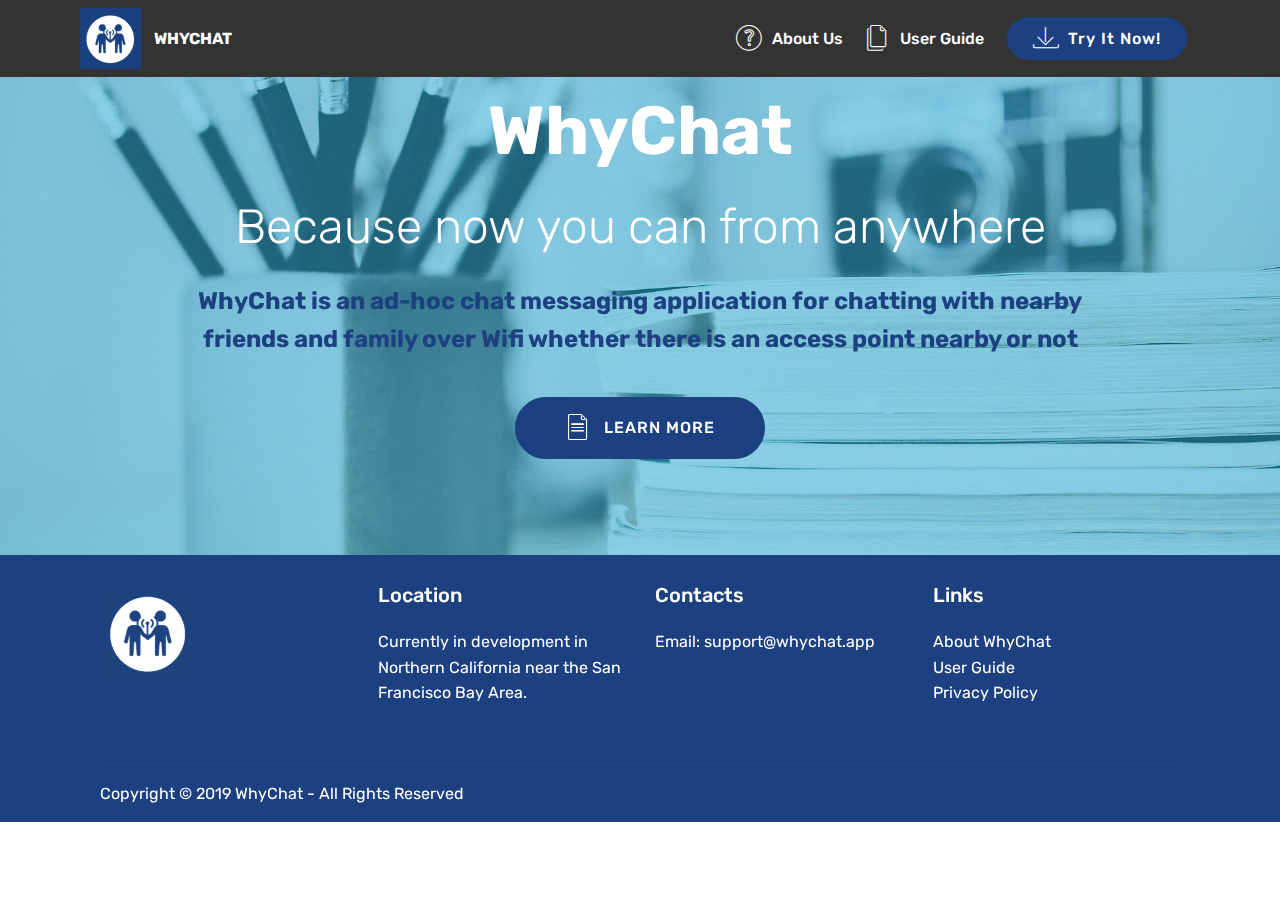
==== commit 4684119d: "Updated App Store Link" ====
--- a/WhyChat/v1/index.html
+++ b/WhyChat/v1/index.html
@@ -66,7 +66,7 @@
                 </li><li class="nav-item"><a class="nav-link link text-white display-4" href="user_guide.html"><span class="mbri-pages mbr-iconfont mbr-iconfont-btn"></span>
                         
                         User Guide</a></li></ul>
-            <div class="navbar-buttons mbr-section-btn"><a class="btn btn-sm btn-primary display-4" href="https://testflight.apple.com/join/iDws4KuP" target="_blank">
+            <div class="navbar-buttons mbr-section-btn"><a class="btn btn-sm btn-primary display-4" href="https://apps.apple.com/us/app/whychat/id1455838960" target="_blank">
                     <span class="mbri-save mbr-iconfont mbr-iconfont-btn "></span>
                     Try It Now!
                 </a></div>
@@ -74,7 +74,7 @@
     </nav>
 </section>
 
-<section class="engine"><a href="https://mobirise.info/o">portfolio website templates</a></section><section class="header1 cid-rIruFOC8xG mbr-parallax-background" id="header1-3">
+<section class="engine"><a href="https://mobirise.info/l">free web templates</a></section><section class="header1 cid-rIruFOC8xG mbr-parallax-background" id="header1-3">
 
     
 
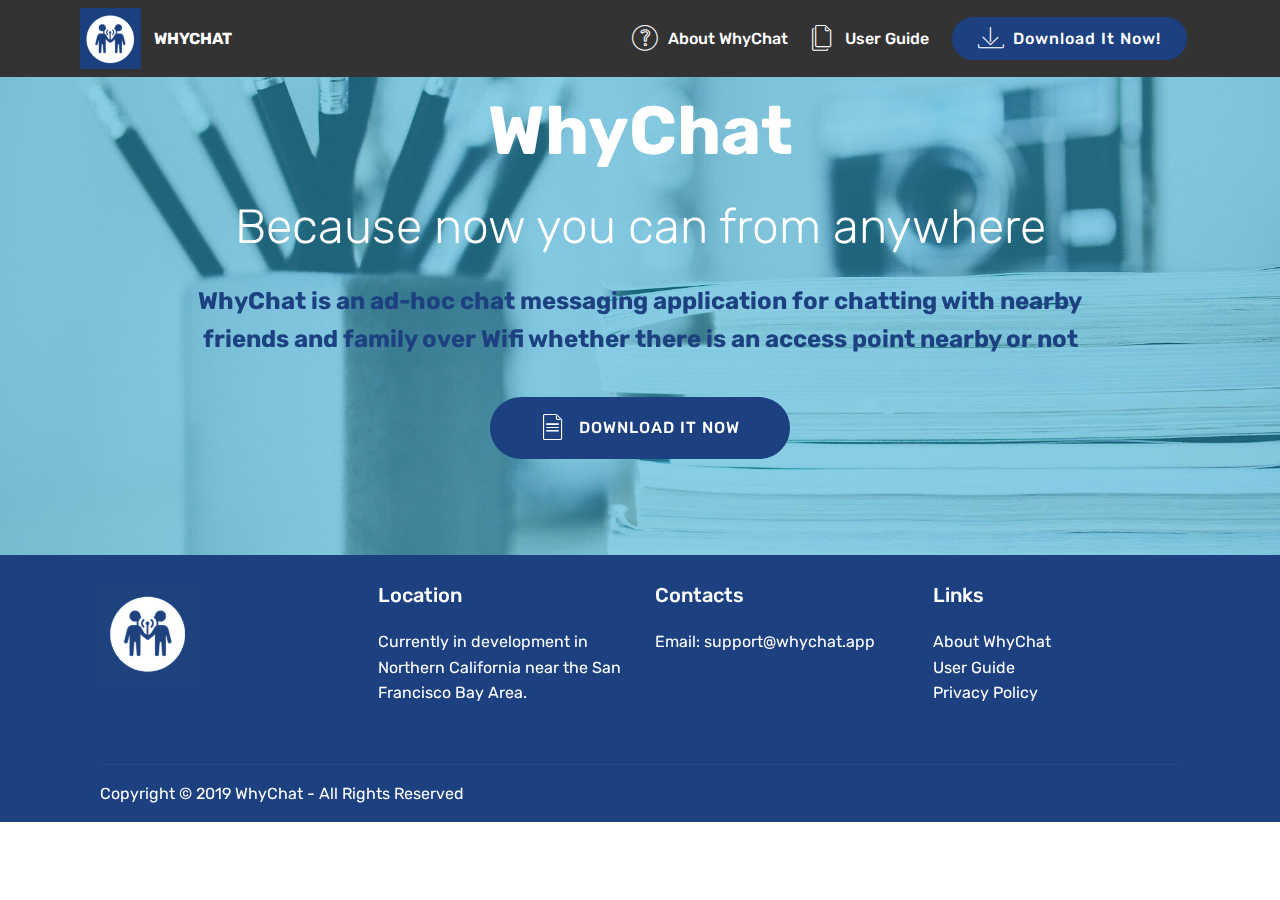
==== commit 216f4406: "Updated download link title" ====
--- a/WhyChat/v1/index.html
+++ b/WhyChat/v1/index.html
@@ -31,6 +31,16 @@
  <meta name="copyright" content="WhyChat, Copyright 2019">
  <meta name="keywords" content="WhyChat,ad-hoc,Chat,Message,VPN,tunnel,peer-to-peer,device-to-device,Wifi,Cellular,limited,Facebook,WhatsApp,Messenger,WhyChat,Line,Message,Flight,United,Delta,WeChat,Viber,Telegram,Tinder,Bumble,OkCupid,Grindr,Scruff,Hinge,Happn,Airlines,Airplane,American,United,Delta,Alaska,Southwest,JetBlue,hiking">
 </head>
+<!-- Google Analytics -->
+<script async src="https://www.googletagmanager.com/gtag/js?id=UA-153469737-1">
+</script>
+<script>
+  window.dataLayer = window.dataLayer || [];
+  function gtag(){dataLayer.push(arguments);}
+  gtag('js', new Date());
+
+  gtag('config', 'UA-153469737-1');
+</script>
 <!-- /Analytics -->
 
 
@@ -62,19 +72,18 @@
             <ul class="navbar-nav nav-dropdown" data-app-modern-menu="true"><li class="nav-item">
                     <a class="nav-link link text-white display-4" href="about.html"><span class="mbri-question mbr-iconfont mbr-iconfont-btn"></span>
                         
-                        About Us</a>
+                        About WhyChat</a>
                 </li><li class="nav-item"><a class="nav-link link text-white display-4" href="user_guide.html"><span class="mbri-pages mbr-iconfont mbr-iconfont-btn"></span>
                         
                         User Guide</a></li></ul>
             <div class="navbar-buttons mbr-section-btn"><a class="btn btn-sm btn-primary display-4" href="https://apps.apple.com/us/app/whychat/id1455838960" target="_blank">
-                    <span class="mbri-save mbr-iconfont mbr-iconfont-btn "></span>
-                    Try It Now!
+                    <span class="mbri-save mbr-iconfont mbr-iconfont-btn "></span>Download It Now!
                 </a></div>
         </div>
     </nav>
 </section>
 
-<section class="engine"><a href="https://mobirise.info/l">free web templates</a></section><section class="header1 cid-rIruFOC8xG mbr-parallax-background" id="header1-3">
+<section class="engine"><a href="https://mobirise.info/p">site templates free download</a></section><section class="header1 cid-rIruFOC8xG mbr-parallax-background" id="header1-3">
 
     
 
@@ -88,8 +97,8 @@
                     WhyChat</h1>
                 <h3 class="mbr-section-subtitle align-center mbr-light pb-3 mbr-fonts-style display-2">Because now you can from anywhere</h3>
                 <p class="mbr-text align-center pb-3 mbr-fonts-style display-5"><strong>WhyChat is an ad-hoc chat messaging application for chatting with nearby friends and family over Wifi whether there is an access point nearby or not</strong></p>
-                <div class="mbr-section-btn align-center"><a class="btn btn-md btn-primary display-4" href="user_guide.html">
-                        <span class="mbr-iconfont mbri-file"></span>LEARN MORE</a></div>
+                <div class="mbr-section-btn align-center"><a class="btn btn-md btn-primary display-4" href="https://apps.apple.com/us/app/whychat/id1455838960">
+                        <span class="mbr-iconfont mbri-file"></span>DOWNLOAD IT NOW</a></div>
             </div>
         </div>
     </div>
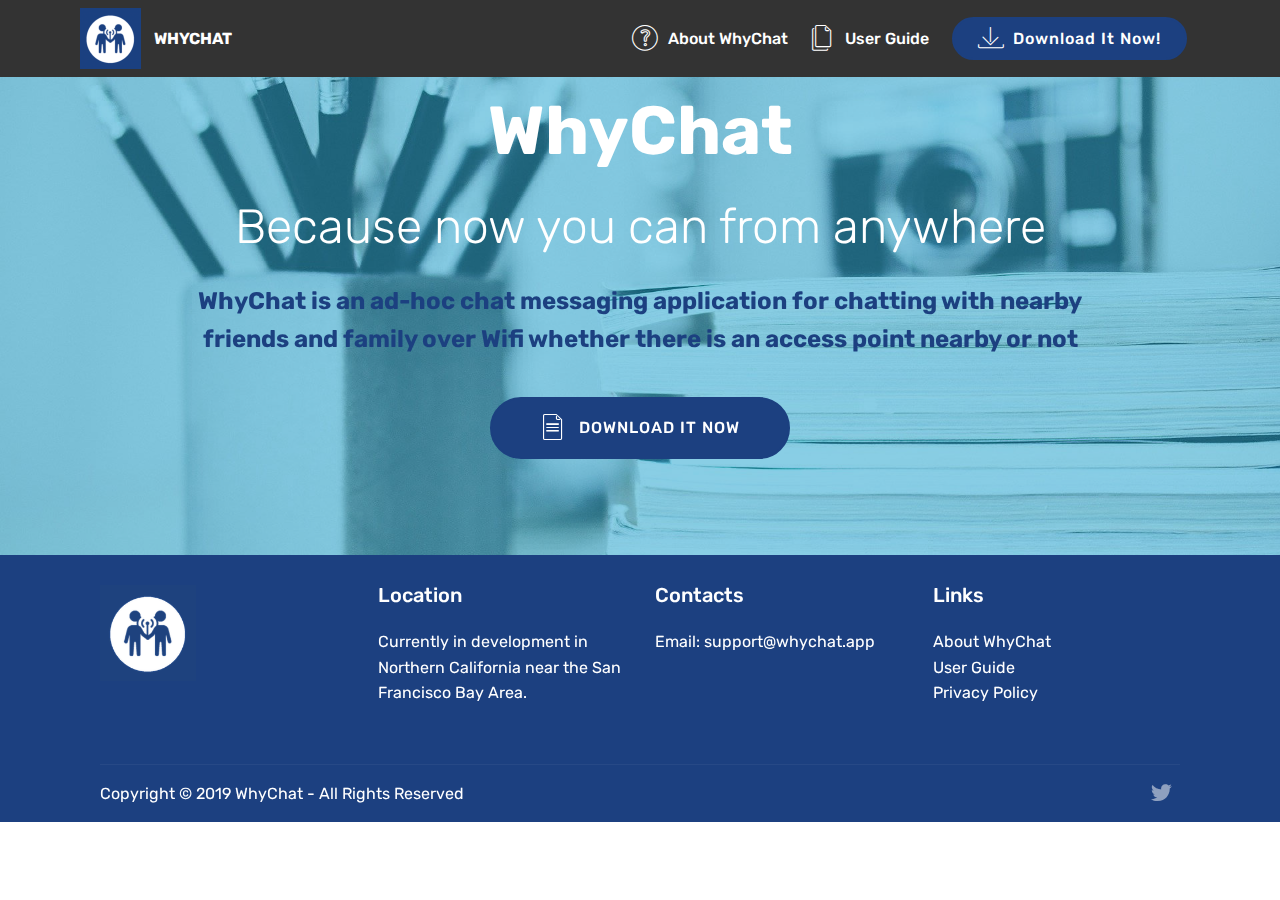
==== commit 43f50912: "Adding Twitter icon/links" ====
--- a/WhyChat/v1/index.html
+++ b/WhyChat/v1/index.html
@@ -83,7 +83,7 @@
     </nav>
 </section>
 
-<section class="engine"><a href="https://mobirise.info/p">site templates free download</a></section><section class="header1 cid-rIruFOC8xG mbr-parallax-background" id="header1-3">
+<section class="engine"><a href="https://mobirise.info/m">free web design templates</a></section><section class="header1 cid-rIruFOC8xG mbr-parallax-background" id="header1-3">
 
     
 
@@ -150,7 +150,18 @@
                     </p>
                 </div>
                 <div class="col-md-6">
-                    
+                    <div class="social-list align-right">
+                        <div class="soc-item">
+                            <a href="https://twitter.com/WhyChatApp" target="_blank">
+                                <span class="mbr-iconfont mbr-iconfont-social socicon-twitter socicon"></span>
+                            </a>
+                        </div>
+                        
+                        
+                        
+                        
+                        
+                    </div>
                 </div>
             </div>
         </div>
--- a/WhyChat/v1/assets/mobirise/css/mbr-additional.css
+++ b/WhyChat/v1/assets/mobirise/css/mbr-additional.css
@@ -2473,12 +2473,54 @@
   color: #767676;
 }
 .cid-rIrPBeWeKo {
-  padding-top: 60px;
+  padding-top: 30px;
+  padding-bottom: 0px;
+  background-color: #ffffff;
+}
+.cid-rIrPBeWeKo .mbr-text,
+.cid-rIrPBeWeKo blockquote {
+  color: #767676;
+}
+.cid-rJCstRApnD {
+  padding-top: 15px;
+  padding-bottom: 0px;
+  background-color: #ffffff;
+}
+.cid-rJCstRApnD .counter-container {
+  color: #767676;
+}
+.cid-rJCstRApnD .counter-container ul {
+  margin-bottom: 0;
+}
+.cid-rJCstRApnD .counter-container ul li {
+  margin-bottom: 1rem;
+  list-style: none;
+}
+.cid-rJCstRApnD .counter-container ul li:before {
+  position: absolute;
+  left: 0px;
+  margin-top: -10px;
+  padding-top: 3px;
+  content: '';
+  display: inline-block;
+  text-align: center;
+  margin: 5px 10px;
+  line-height: 20px;
+  transition: all .2s;
+  color: #ffffff;
+  background: #0660a9;
+  width: 25px;
+  height: 25px;
+  border-radius: 50%;
+  content: '✓';
+}
+.cid-rJCsJk6Pwc {
+  padding-top: 15px;
   padding-bottom: 60px;
   background-color: #ffffff;
 }
-.cid-rIrPBeWeKo .mbr-text,
-.cid-rIrPBeWeKo blockquote {
+.cid-rJCsJk6Pwc .mbr-text,
+.cid-rJCsJk6Pwc blockquote {
   color: #767676;
 }
 .cid-rIsbt2X6ob {
--- a/WhyChat/v1/assets/mobirise/css/mbr-additional.css
+++ b/WhyChat/v1/assets/mobirise/css/mbr-additional.css
@@ -2473,12 +2473,54 @@
   color: #767676;
 }
 .cid-rIrPBeWeKo {
-  padding-top: 60px;
+  padding-top: 30px;
+  padding-bottom: 0px;
+  background-color: #ffffff;
+}
+.cid-rIrPBeWeKo .mbr-text,
+.cid-rIrPBeWeKo blockquote {
+  color: #767676;
+}
+.cid-rJCstRApnD {
+  padding-top: 15px;
+  padding-bottom: 0px;
+  background-color: #ffffff;
+}
+.cid-rJCstRApnD .counter-container {
+  color: #767676;
+}
+.cid-rJCstRApnD .counter-container ul {
+  margin-bottom: 0;
+}
+.cid-rJCstRApnD .counter-container ul li {
+  margin-bottom: 1rem;
+  list-style: none;
+}
+.cid-rJCstRApnD .counter-container ul li:before {
+  position: absolute;
+  left: 0px;
+  margin-top: -10px;
+  padding-top: 3px;
+  content: '';
+  display: inline-block;
+  text-align: center;
+  margin: 5px 10px;
+  line-height: 20px;
+  transition: all .2s;
+  color: #ffffff;
+  background: #0660a9;
+  width: 25px;
+  height: 25px;
+  border-radius: 50%;
+  content: '✓';
+}
+.cid-rJCsJk6Pwc {
+  padding-top: 15px;
   padding-bottom: 60px;
   background-color: #ffffff;
 }
-.cid-rIrPBeWeKo .mbr-text,
-.cid-rIrPBeWeKo blockquote {
+.cid-rJCsJk6Pwc .mbr-text,
+.cid-rJCsJk6Pwc blockquote {
   color: #767676;
 }
 .cid-rIsbt2X6ob {
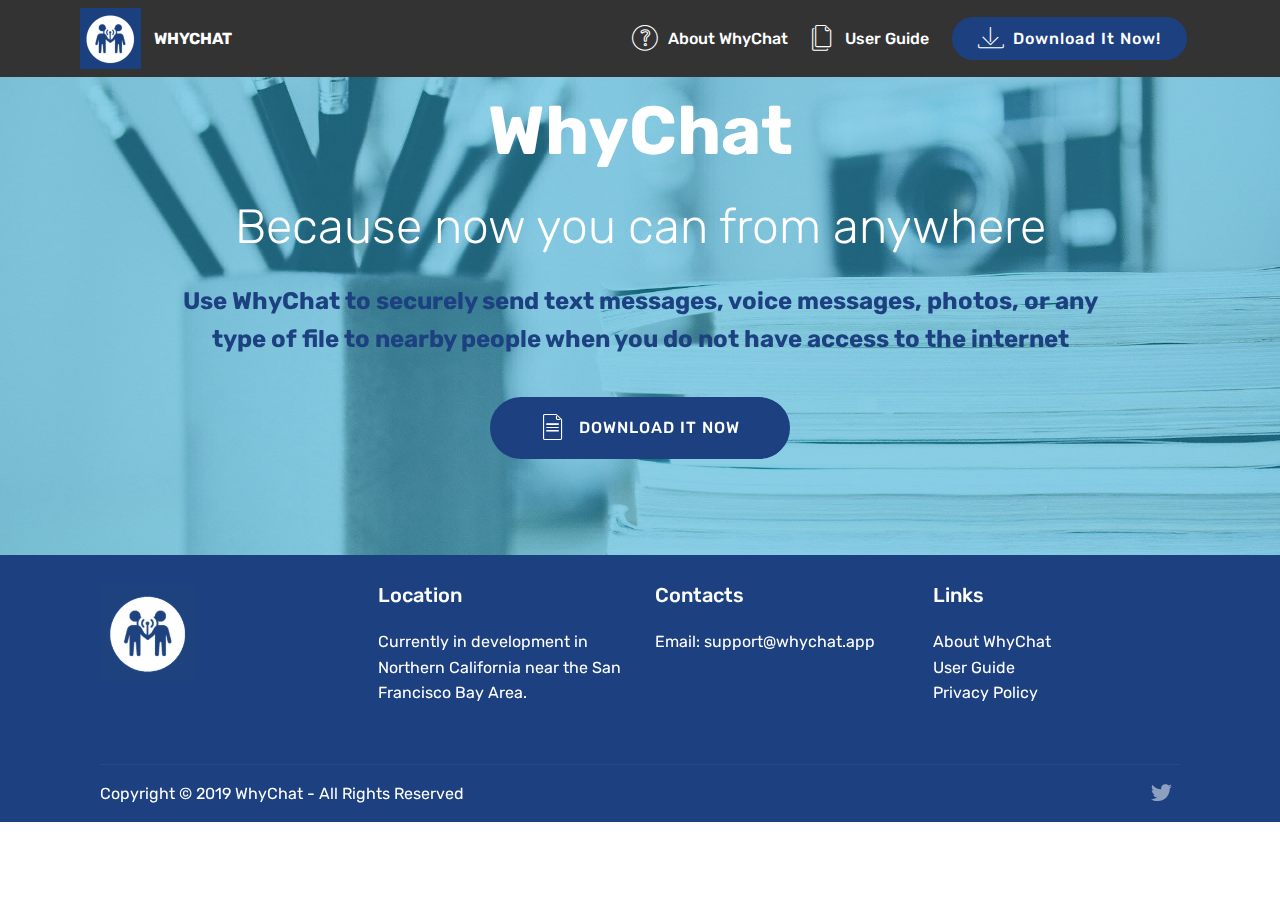
==== commit 5dbfeb98: "Changed intro statement" ====
--- a/WhyChat/v1/index.html
+++ b/WhyChat/v1/index.html
@@ -83,7 +83,7 @@
     </nav>
 </section>
 
-<section class="engine"><a href="https://mobirise.info/m">free web design templates</a></section><section class="header1 cid-rIruFOC8xG mbr-parallax-background" id="header1-3">
+<section class="engine"><a href="https://mobirise.info/i">site creation software</a></section><section class="header1 cid-rIruFOC8xG mbr-parallax-background" id="header1-3">
 
     
 
@@ -96,7 +96,7 @@
                 <h1 class="mbr-section-title align-center mbr-bold pb-3 mbr-fonts-style display-1">
                     WhyChat</h1>
                 <h3 class="mbr-section-subtitle align-center mbr-light pb-3 mbr-fonts-style display-2">Because now you can from anywhere</h3>
-                <p class="mbr-text align-center pb-3 mbr-fonts-style display-5"><strong>WhyChat is an ad-hoc chat messaging application for chatting with nearby friends and family over Wifi whether there is an access point nearby or not</strong></p>
+                <p class="mbr-text align-center pb-3 mbr-fonts-style display-5"><strong>Use WhyChat to securely send text messages, voice messages, photos, or any type of file to nearby people when you do not have access to the internet</strong></p>
                 <div class="mbr-section-btn align-center"><a class="btn btn-md btn-primary display-4" href="https://apps.apple.com/us/app/whychat/id1455838960">
                         <span class="mbr-iconfont mbri-file"></span>DOWNLOAD IT NOW</a></div>
             </div>
